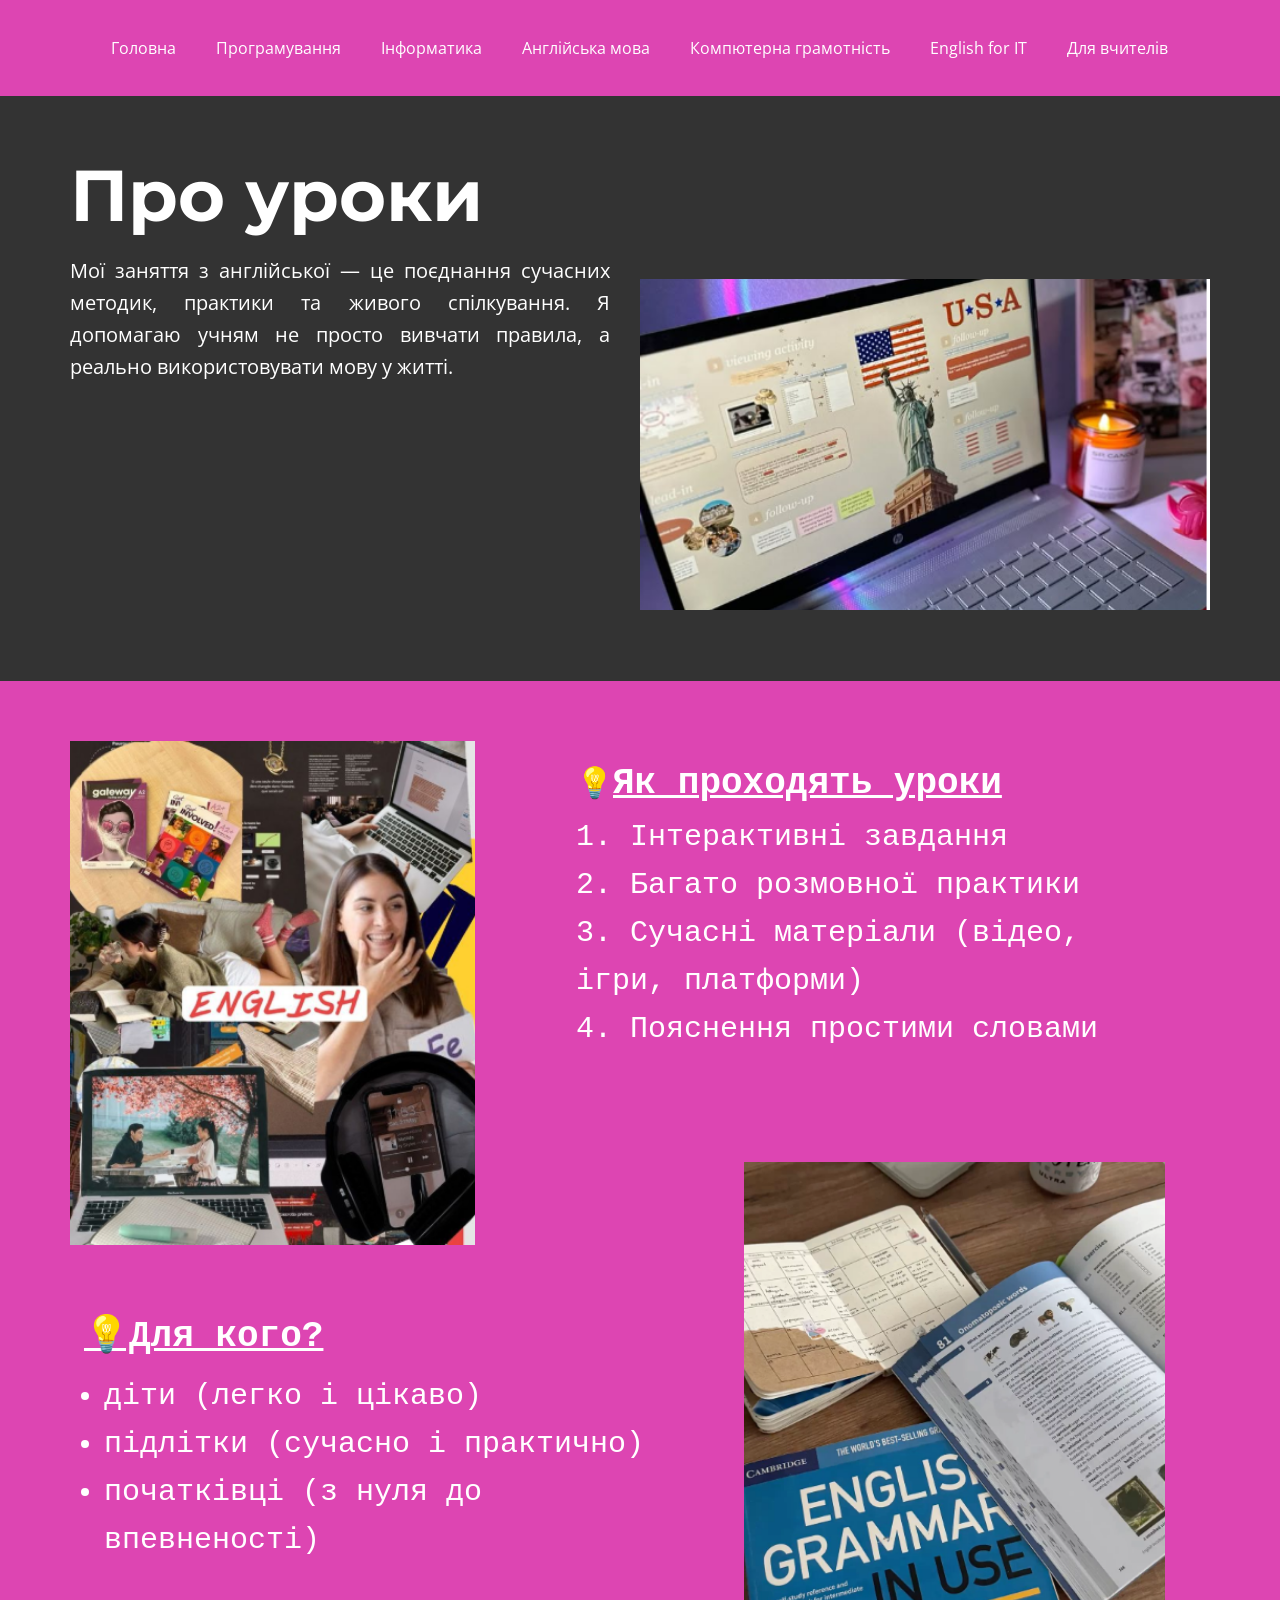
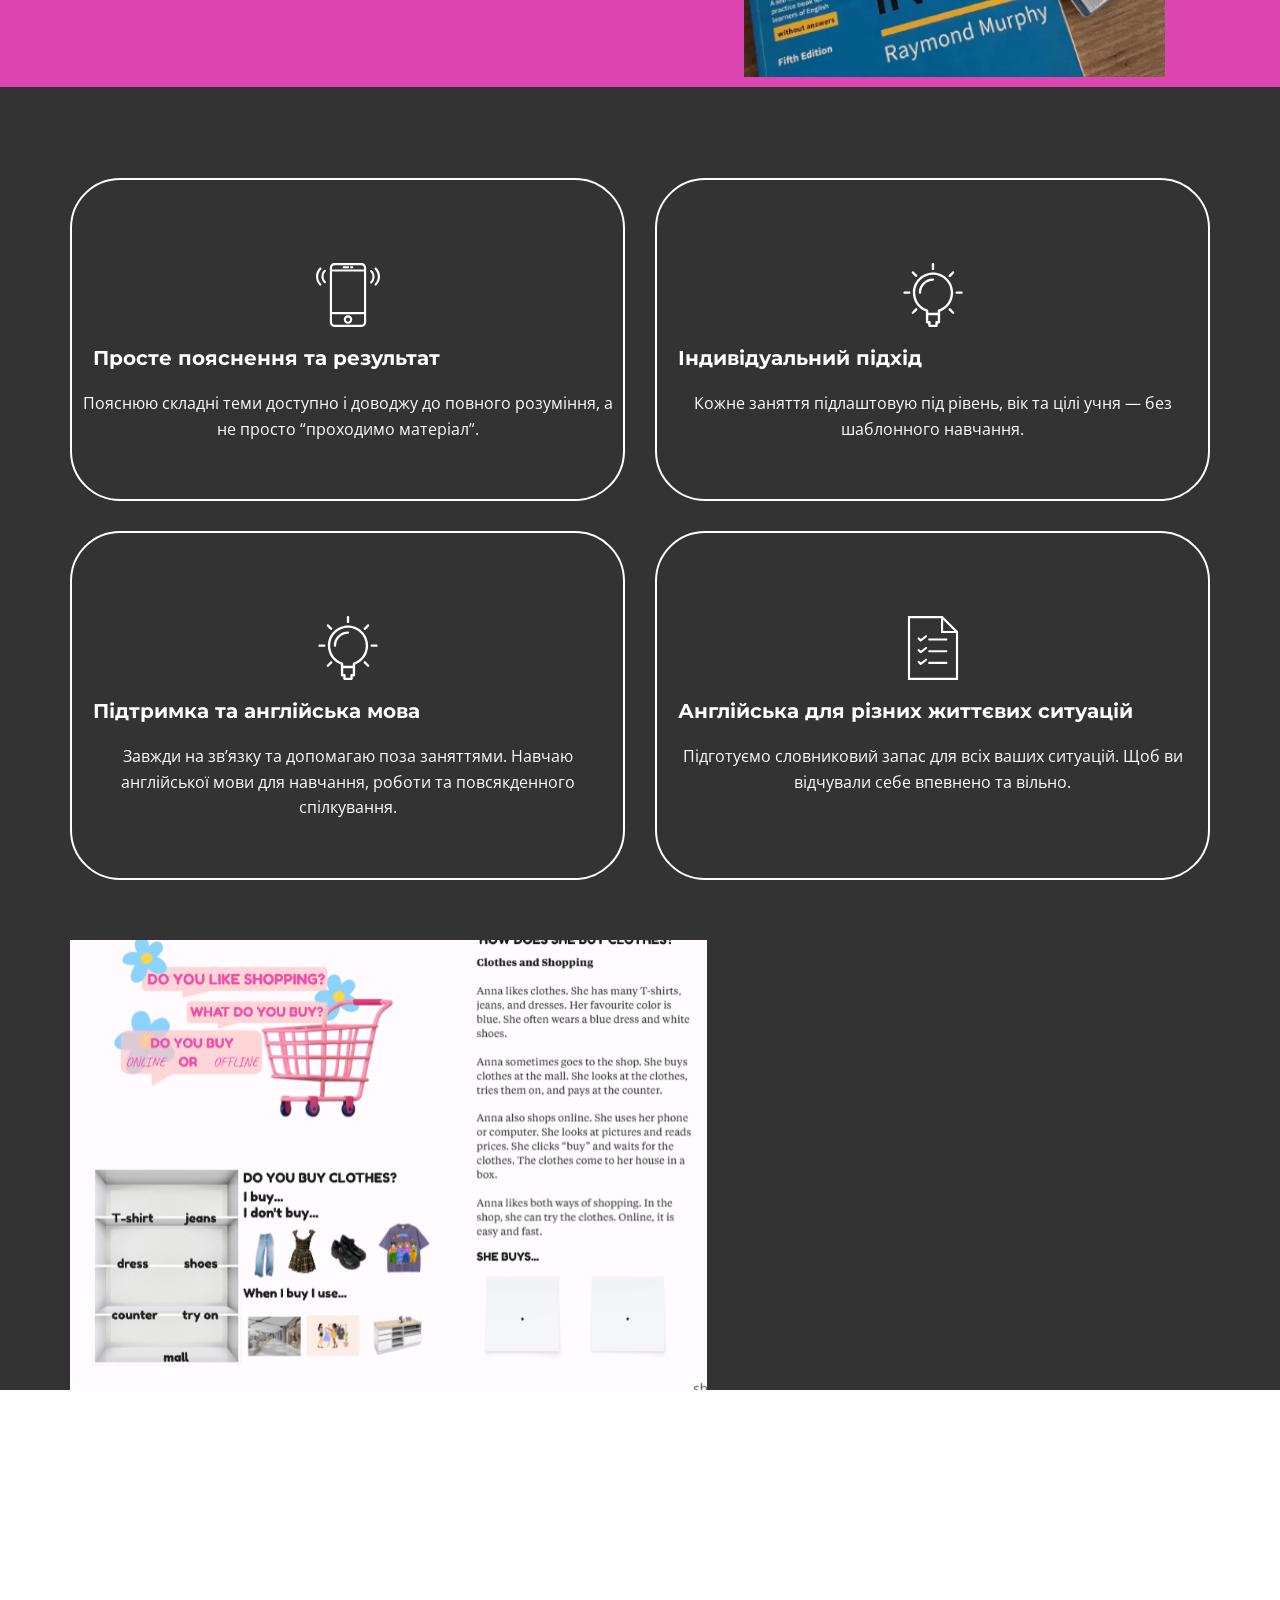
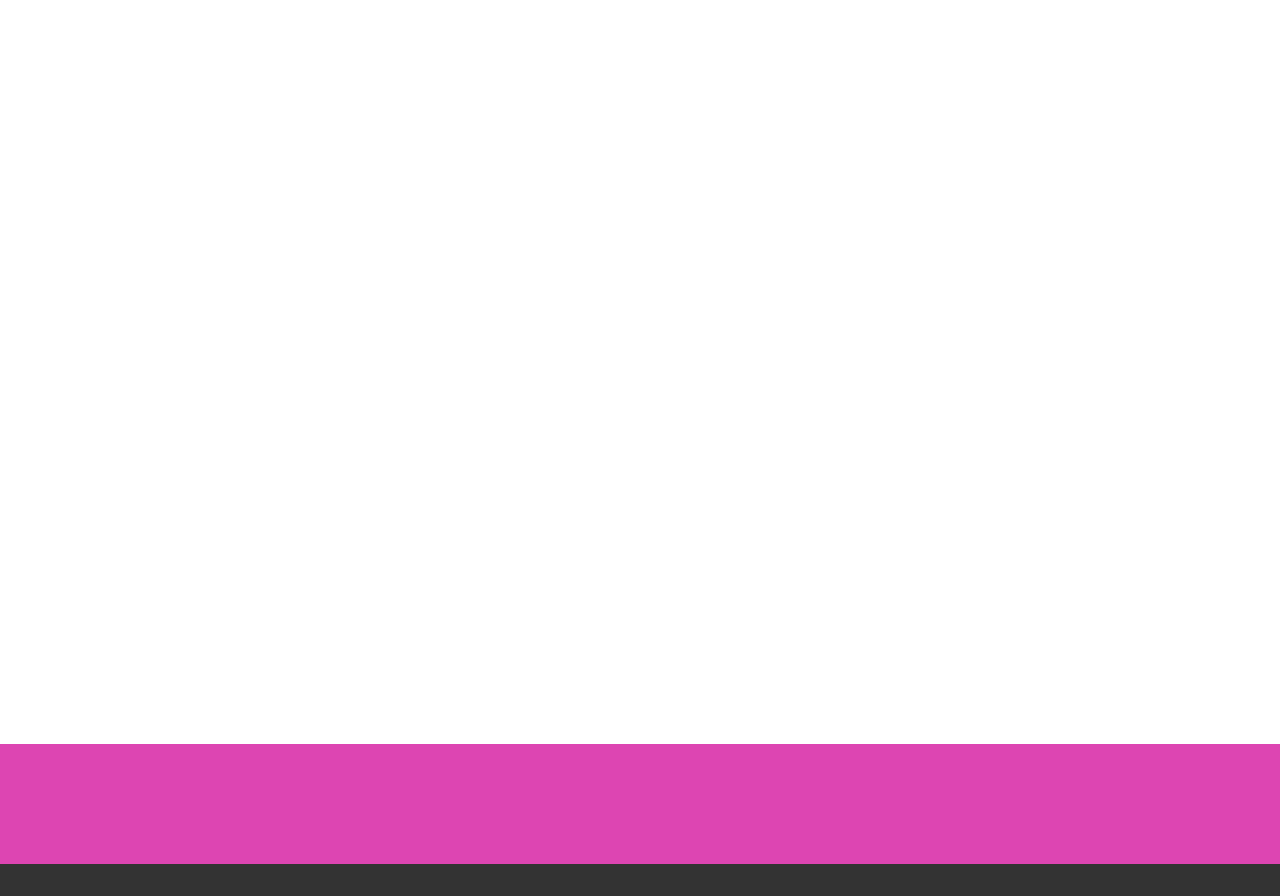
==== Англійська-мова.html @ 0f729d02 "Add files via upload" ====
<!DOCTYPE html>
<html style="font-size: 16px;" lang="ru"><head>
    <meta name="viewport" content="width=device-width, initial-scale=1.0">
    <meta charset="utf-8">
    <meta name="keywords" content="Англійська фраза, get in touch">
    <meta name="description" content="">
    <title>Англійська мова</title>
    <link rel="stylesheet" href="nicepage.css" media="screen">
<link rel="stylesheet" href="Англійська-мова.css" media="screen">
    <script class="u-script" type="text/javascript" src="jquery.js" defer=""></script>
    <script class="u-script" type="text/javascript" src="nicepage.js" defer=""></script>
    <meta name="generator" content="Nicepage 8.4.8, nicepage.com">
    
    
    
    
    
    
    
    <link id="u-page-google-font" rel="stylesheet" href="https://fonts.googleapis.com/css2?display=swap&amp;family=Montserrat:ital,wght@0,100;0,200;0,300;0,400;0,500;0,600;0,700;0,800;0,900;1,100;1,200;1,300;1,400;1,500;1,600;1,700;1,800;1,900&amp;family=Open+Sans:ital,wght@0,300;0,400;0,500;0,600;0,700;0,800;1,300;1,400;1,500;1,600;1,700;1,800">
    <script type="application/ld+json">{
		"@context": "http://schema.org",
		"@type": "Organization",
		"name": ""
}</script>
    <meta name="theme-color" content="#4551dd">
    <meta property="og:title" content="Англійська мова">
    <meta property="og:type" content="website">
  <meta name="referrer" content="origin"><meta data-intl-tel-input-cdn-path="intlTelInput/"></head>
  <body data-path-to-root="./" data-include-products="false" class="u-body u-clearfix u-grey-80 u-xl-mode" data-lang="ru"><header class="u-clearfix u-color-var u-header u-header" id="header"><div class="u-clearfix u-sheet u-valign-middle u-sheet-1">
        <nav class="u-menu u-menu-one-level u-offcanvas u-menu-1" role="navigation">
          <div class="menu-collapse" style="">
            <a class="u-border-2 u-border-grey-90 u-button-style u-hamburger-link u-nav-link" aria-label="Открыть меню" aria-controls="8194" href="#">
              <svg class="u-svg-link" viewBox="0 0 24 24"><use xlink:href="#svg-9daf"></use></svg>
              <svg class="u-svg-content" version="1.1" id="svg-9daf" viewBox="0 0 16 16" x="0px" y="0px" xmlns:xlink="http://www.w3.org/1999/xlink" xmlns="http://www.w3.org/2000/svg"><g><rect y="1" width="16" height="2"></rect><rect y="7" width="16" height="2"></rect><rect y="13" width="16" height="2"></rect>
</g></svg>
            </a>
          </div>
          <div class="u-custom-menu u-nav-container">
            <ul role="menubar" class="u-nav u-unstyled"><li role="none" class="u-nav-item"><a role="menuitem" class="u-button-style u-nav-link" href="./">Головна</a>
</li><li role="none" class="u-nav-item"><a role="menuitem" class="u-button-style u-nav-link" href="Програмування.html">Програмування</a>
</li><li role="none" class="u-nav-item"><a role="menuitem" class="u-button-style u-nav-link" href="Інформатика.html">Інформатика</a>
</li><li role="none" class="u-nav-item"><a role="menuitem" class="u-button-style u-nav-link" href="Англійська-мова.html">Англійська мова</a>
</li><li role="none" class="u-nav-item"><a role="menuitem" class="u-button-style u-nav-link" href="Компютерна-грамотність.html">Компютерна грамотність</a>
</li><li role="none" class="u-nav-item"><a tabindex="-1" role="menuitem" class="u-button-style u-nav-link">English for IT</a>
</li><li role="none" class="u-nav-item"><a tabindex="-1" role="menuitem" class="u-button-style u-nav-link">Для вчителів</a>
</li></ul>
          </div>
          <div id="8194" role="region" aria-label="Панель меню" class="u-custom-menu u-nav-container-collapse">
            <div class="u-black u-container-style u-inner-container-layout u-opacity u-opacity-95 u-sidenav">
              <div class="u-inner-container-layout u-sidenav-overflow">
                <div class="u-menu-close" tabindex="-1" aria-controls="8194" aria-label="Закрыть меню"></div>
                <ul role="menubar" class="u-align-left u-nav u-popupmenu-items u-unstyled u-nav-2"><li role="none" class="u-nav-item"><a role="menuitem" class="u-button-style u-nav-link" href="./">Головна</a>
</li><li role="none" class="u-nav-item"><a role="menuitem" class="u-button-style u-nav-link" href="Програмування.html">Програмування</a>
</li><li role="none" class="u-nav-item"><a role="menuitem" class="u-button-style u-nav-link" href="Інформатика.html">Інформатика</a>
</li><li role="none" class="u-nav-item"><a role="menuitem" class="u-button-style u-nav-link" href="Англійська-мова.html">Англійська мова</a>
</li><li role="none" class="u-nav-item"><a role="menuitem" class="u-button-style u-nav-link" href="Компютерна-грамотність.html">Компютерна грамотність</a>
</li><li role="none" class="u-nav-item"><a tabindex="-1" role="menuitem" class="u-button-style u-nav-link">English for IT</a>
</li><li role="none" class="u-nav-item"><a tabindex="-1" role="menuitem" class="u-button-style u-nav-link">Для вчителів</a>
</li></ul>
              </div>
            </div>
            <div class="u-black u-menu-overlay u-opacity u-opacity-70"></div>
          </div>
        </nav>
      </div></header> 
    <section class="u-clearfix u-color-var u-section-1" id="block-9">
      <div class="u-clearfix u-sheet u-valign-bottom-xs u-sheet-1">
        <div class="data-layout-selected u-clearfix u-expanded-width u-layout-wrap u-layout-wrap-1">
          <div class="u-layout">
            <div class="u-layout-row">
              <div class="u-container-style u-layout-cell u-size-30 u-layout-cell-1">
                <div class="u-container-layout u-valign-top u-container-layout-1">
                  <h1 class="u-align-left u-text u-text-1"> Про уроки</h1>
                  <p class="u-align-justify u-text u-text-2"> Мої заняття з англійської — це поєднання сучасних методик, практики та живого спілкування. Я допомагаю учням не просто вивчати правила, а реально використовувати мову у житті.</p>
                </div>
              </div>
              <div class="u-container-style u-layout-cell u-size-30 u-layout-cell-2">
                <div class="u-container-layout u-valign-bottom-lg u-valign-bottom-md u-valign-bottom-xs u-valign-middle-sm u-valign-middle-xl u-container-layout-2">
                  <img class="u-expanded-width u-image u-image-default u-image-1" src="images/image-11.png" alt="" data-image-width="490" data-image-height="303">
                </div>
              </div>
            </div>
          </div>
        </div>
      </div>
    </section>
    <section class="u-clearfix u-color-var u-section-2" id="block-10">
      <div class="u-clearfix u-sheet u-valign-middle-lg u-valign-middle-md u-valign-middle-sm u-valign-middle-xs u-sheet-1">
        <div class="data-layout-selected u-clearfix u-expanded-width u-layout-wrap u-layout-wrap-1">
          <div class="u-layout">
            <div class="u-layout-row">
              <div class="u-container-style u-layout-cell u-size-24 u-layout-cell-1">
                <div class="u-container-layout u-valign-top-lg u-valign-top-md u-valign-top-sm u-valign-top-xs u-container-layout-1">
                  <img class="u-image u-image-default u-image-1" src="images/image-4.png" alt="" data-image-width="379" data-image-height="454">
                  <h5 class="u-custom-font u-font-courier-new u-text u-text-1">💡​Для кого?</h5>
                  <ul class="u-custom-font u-font-courier-new u-text u-text-2">
                    <li> діти (легко і цікаво) </li>
                    <li> підлітки (сучасно і практично) </li>
                    <li> початківці (з нуля до впевненості)</li>
                  </ul>
                </div>
              </div>
              <div class="u-align-left u-container-align-left u-container-style u-layout-cell u-size-36 u-layout-cell-2">
                <div class="u-container-layout u-valign-top-sm u-valign-top-xs u-container-layout-2">
                  <p class="u-custom-font u-font-courier-new u-text u-text-3"><span style="font-weight: 700;">💡<span style="text-decoration: underline !important;"><span style="font-size: 2.25rem;">Як проходять уроки </span></span></span>
                    <br>1. Інтерактивні завдання <br>2. Багато розмовної практики <br>3. Сучасні матеріали (відео, ігри, платформи) <br>4. Пояснення простими словами 
                  </p>
                  <img class="u-image u-image-default u-image-2" src="images/image-5.png" alt="" data-image-width="402" data-image-height="491">
                </div>
              </div>
            </div>
          </div>
        </div>
      </div>
    </section>
    <section class="u-clearfix u-section-3" id="block-11">
      <div class="u-clearfix u-sheet u-valign-middle-lg u-valign-middle-md u-valign-middle-sm u-valign-middle-xs u-sheet-1">
        <div class="u-expanded-width u-list u-list-1">
          <div class="u-repeater u-repeater-1">
            <div class="u-border-2 u-border-white u-container-style u-list-item u-radius u-repeater-item u-shape-round u-list-item-1" data-animation-name="flipIn" data-animation-duration="3000" data-animation-delay="0" data-animation-direction="X">
              <div class="u-container-layout u-similar-container u-valign-middle-lg u-valign-middle-md u-valign-middle-sm u-valign-middle-xs u-container-layout-1"><span class="u-icon u-icon-1"><svg class="u-svg-link" preserveAspectRatio="xMidYMin slice" viewBox="0 0 60 60" style=""><use xlink:href="#svg-d88a"></use></svg><svg class="u-svg-content" viewBox="0 0 60 60" x="0px" y="0px" id="svg-d88a" style="enable-background:new 0 0 60 60;"><g><path d="M42.595,0H17.405C14.977,0,13,1.977,13,4.405v51.189C13,58.023,14.977,60,17.405,60h25.189C45.023,60,47,58.023,47,55.595
		V4.405C47,1.977,45.023,0,42.595,0z M15,8h30v38H15V8z M17.405,2h25.189C43.921,2,45,3.079,45,4.405V6H15V4.405
		C15,3.079,16.079,2,17.405,2z M42.595,58H17.405C16.079,58,15,56.921,15,55.595V48h30v7.595C45,56.921,43.921,58,42.595,58z"></path><path d="M30,49c-2.206,0-4,1.794-4,4s1.794,4,4,4s4-1.794,4-4S32.206,49,30,49z M30,55c-1.103,0-2-0.897-2-2s0.897-2,2-2
		s2,0.897,2,2S31.103,55,30,55z"></path><path d="M26,5h4c0.553,0,1-0.447,1-1s-0.447-1-1-1h-4c-0.553,0-1,0.447-1,1S25.447,5,26,5z"></path><path d="M33,5h1c0.553,0,1-0.447,1-1s-0.447-1-1-1h-1c-0.553,0-1,0.447-1,1S32.447,5,33,5z"></path><path d="M56.612,4.569c-0.391-0.391-1.023-0.391-1.414,0s-0.391,1.023,0,1.414c3.736,3.736,3.736,9.815,0,13.552
		c-0.391,0.391-0.391,1.023,0,1.414c0.195,0.195,0.451,0.293,0.707,0.293s0.512-0.098,0.707-0.293
		C61.128,16.434,61.128,9.085,56.612,4.569z"></path><path d="M52.401,6.845c-0.391-0.391-1.023-0.391-1.414,0s-0.391,1.023,0,1.414c1.237,1.237,1.918,2.885,1.918,4.639
		s-0.681,3.401-1.918,4.638c-0.391,0.391-0.391,1.023,0,1.414c0.195,0.195,0.451,0.293,0.707,0.293s0.512-0.098,0.707-0.293
		c1.615-1.614,2.504-3.764,2.504-6.052S54.017,8.459,52.401,6.845z"></path><path d="M4.802,5.983c0.391-0.391,0.391-1.023,0-1.414s-1.023-0.391-1.414,0c-4.516,4.516-4.516,11.864,0,16.38
		c0.195,0.195,0.451,0.293,0.707,0.293s0.512-0.098,0.707-0.293c0.391-0.391,0.391-1.023,0-1.414
		C1.065,15.799,1.065,9.72,4.802,5.983z"></path><path d="M9.013,6.569c-0.391-0.391-1.023-0.391-1.414,0c-1.615,1.614-2.504,3.764-2.504,6.052s0.889,4.438,2.504,6.053
		c0.195,0.195,0.451,0.293,0.707,0.293s0.512-0.098,0.707-0.293c0.391-0.391,0.391-1.023,0-1.414
		c-1.237-1.237-1.918-2.885-1.918-4.639S7.775,9.22,9.013,7.983C9.403,7.593,9.403,6.96,9.013,6.569z"></path>
</g></svg></span>
                <h5 class="u-align-center u-text u-text-default u-text-1"> Просте пояснення та результат</h5>
                <p class="u-align-center u-text u-text-default u-text-2"> Пояснюю складні теми доступно і доводжу до повного розуміння, а не просто “проходимо матеріал”.</p>
              </div>
            </div>
            <div class="u-border-2 u-border-white u-container-style u-list-item u-radius u-repeater-item u-shape-round u-list-item-2" data-animation-name="flipIn" data-animation-duration="3000" data-animation-delay="0" data-animation-direction="X">
              <div class="u-container-layout u-similar-container u-valign-middle-lg u-valign-middle-md u-valign-middle-sm u-valign-middle-xs u-container-layout-2"><span class="u-icon u-icon-2"><svg class="u-svg-link" preserveAspectRatio="xMidYMin slice" viewBox="0 0 54 54" style=""><use xlink:href="#svg-b719"></use></svg><svg class="u-svg-content" viewBox="0 0 54 54" x="0px" y="0px" id="svg-b719" style="enable-background:new 0 0 54 54;"><g><path d="M27,8c-9.374,0-17,7.626-17,17c0,7.112,4.391,13.412,11,15.9V50c0,0.553,0.447,1,1,1h1v2c0,0.553,0.447,1,1,1h6
		c0.553,0,1-0.447,1-1v-2h1c0.553,0,1-0.447,1-1v-9.1c6.609-2.488,11-8.788,11-15.9C44,15.626,36.374,8,27,8z M30,49
		c-0.553,0-1,0.447-1,1v2h-4v-2c0-0.553-0.447-1-1-1h-1v-5h8v5H30z M31.688,39.242C31.277,39.377,31,39.761,31,40.192V42h-8v-1.808
		c0-0.432-0.277-0.815-0.688-0.95C16.145,37.214,12,31.49,12,25c0-8.271,6.729-15,15-15s15,6.729,15,15
		C42,31.49,37.855,37.214,31.688,39.242z"></path><path d="M27,6c0.553,0,1-0.447,1-1V1c0-0.553-0.447-1-1-1s-1,0.447-1,1v4C26,5.553,26.447,6,27,6z"></path><path d="M51,24h-4c-0.553,0-1,0.447-1,1s0.447,1,1,1h4c0.553,0,1-0.447,1-1S51.553,24,51,24z"></path><path d="M7,24H3c-0.553,0-1,0.447-1,1s0.447,1,1,1h4c0.553,0,1-0.447,1-1S7.553,24,7,24z"></path><path d="M43.264,7.322l-2.828,2.828c-0.391,0.391-0.391,1.023,0,1.414c0.195,0.195,0.451,0.293,0.707,0.293
		s0.512-0.098,0.707-0.293l2.828-2.828c0.391-0.391,0.391-1.023,0-1.414S43.654,6.932,43.264,7.322z"></path><path d="M12.15,38.436l-2.828,2.828c-0.391,0.391-0.391,1.023,0,1.414c0.195,0.195,0.451,0.293,0.707,0.293
		s0.512-0.098,0.707-0.293l2.828-2.828c0.391-0.391,0.391-1.023,0-1.414S12.541,38.045,12.15,38.436z"></path><path d="M41.85,38.436c-0.391-0.391-1.023-0.391-1.414,0s-0.391,1.023,0,1.414l2.828,2.828c0.195,0.195,0.451,0.293,0.707,0.293
		s0.512-0.098,0.707-0.293c0.391-0.391,0.391-1.023,0-1.414L41.85,38.436z"></path><path d="M12.15,11.564c0.195,0.195,0.451,0.293,0.707,0.293s0.512-0.098,0.707-0.293c0.391-0.391,0.391-1.023,0-1.414l-2.828-2.828
		c-0.391-0.391-1.023-0.391-1.414,0s-0.391,1.023,0,1.414L12.15,11.564z"></path><path d="M27,13c-6.617,0-12,5.383-12,12c0,0.553,0.447,1,1,1s1-0.447,1-1c0-5.514,4.486-10,10-10c0.553,0,1-0.447,1-1
		S27.553,13,27,13z"></path>
</g></svg></span>
                <h5 class="u-align-center u-text u-text-default u-text-3"> Індивідуальний підхід</h5>
                <p class="u-align-center u-text u-text-default u-text-4"> Кожне заняття підлаштовую під рівень, вік та цілі учня — без шаблонного навчання.</p>
              </div>
            </div>
            <div class="u-border-2 u-border-white u-container-style u-list-item u-radius u-repeater-item u-shape-round u-list-item-3" data-animation-name="flipIn" data-animation-duration="3000" data-animation-delay="0" data-animation-direction="X">
              <div class="u-container-layout u-similar-container u-valign-middle-lg u-valign-middle-md u-valign-middle-sm u-valign-middle-xs u-container-layout-3"><span class="u-icon u-icon-3"><svg class="u-svg-link" preserveAspectRatio="xMidYMin slice" viewBox="0 0 54 54" style=""><use xlink:href="#svg-a3e4"></use></svg><svg class="u-svg-content" viewBox="0 0 54 54" x="0px" y="0px" id="svg-a3e4" style="enable-background:new 0 0 54 54;"><g><path d="M27,8c-9.374,0-17,7.626-17,17c0,7.112,4.391,13.412,11,15.9V50c0,0.553,0.447,1,1,1h1v2c0,0.553,0.447,1,1,1h6
		c0.553,0,1-0.447,1-1v-2h1c0.553,0,1-0.447,1-1v-9.1c6.609-2.488,11-8.788,11-15.9C44,15.626,36.374,8,27,8z M30,49
		c-0.553,0-1,0.447-1,1v2h-4v-2c0-0.553-0.447-1-1-1h-1v-5h8v5H30z M31.688,39.242C31.277,39.377,31,39.761,31,40.192V42h-8v-1.808
		c0-0.432-0.277-0.815-0.688-0.95C16.145,37.214,12,31.49,12,25c0-8.271,6.729-15,15-15s15,6.729,15,15
		C42,31.49,37.855,37.214,31.688,39.242z"></path><path d="M27,6c0.553,0,1-0.447,1-1V1c0-0.553-0.447-1-1-1s-1,0.447-1,1v4C26,5.553,26.447,6,27,6z"></path><path d="M51,24h-4c-0.553,0-1,0.447-1,1s0.447,1,1,1h4c0.553,0,1-0.447,1-1S51.553,24,51,24z"></path><path d="M7,24H3c-0.553,0-1,0.447-1,1s0.447,1,1,1h4c0.553,0,1-0.447,1-1S7.553,24,7,24z"></path><path d="M43.264,7.322l-2.828,2.828c-0.391,0.391-0.391,1.023,0,1.414c0.195,0.195,0.451,0.293,0.707,0.293
		s0.512-0.098,0.707-0.293l2.828-2.828c0.391-0.391,0.391-1.023,0-1.414S43.654,6.932,43.264,7.322z"></path><path d="M12.15,38.436l-2.828,2.828c-0.391,0.391-0.391,1.023,0,1.414c0.195,0.195,0.451,0.293,0.707,0.293
		s0.512-0.098,0.707-0.293l2.828-2.828c0.391-0.391,0.391-1.023,0-1.414S12.541,38.045,12.15,38.436z"></path><path d="M41.85,38.436c-0.391-0.391-1.023-0.391-1.414,0s-0.391,1.023,0,1.414l2.828,2.828c0.195,0.195,0.451,0.293,0.707,0.293
		s0.512-0.098,0.707-0.293c0.391-0.391,0.391-1.023,0-1.414L41.85,38.436z"></path><path d="M12.15,11.564c0.195,0.195,0.451,0.293,0.707,0.293s0.512-0.098,0.707-0.293c0.391-0.391,0.391-1.023,0-1.414l-2.828-2.828
		c-0.391-0.391-1.023-0.391-1.414,0s-0.391,1.023,0,1.414L12.15,11.564z"></path><path d="M27,13c-6.617,0-12,5.383-12,12c0,0.553,0.447,1,1,1s1-0.447,1-1c0-5.514,4.486-10,10-10c0.553,0,1-0.447,1-1
		S27.553,13,27,13z"></path>
</g></svg></span>
                <h5 class="u-align-center u-text u-text-default u-text-5"> Підтримка та англійська мова</h5>
                <p class="u-align-center u-text u-text-default u-text-6"> Завжди на зв’язку та допомагаю поза заняттями. Навчаю англійської мови для навчання, роботи та повсякденного спілкування.</p>
              </div>
            </div>
            <div class="u-border-2 u-border-white u-container-style u-list-item u-radius u-repeater-item u-shape-round u-list-item-4" data-animation-name="flipIn" data-animation-duration="3000" data-animation-delay="0" data-animation-direction="X">
              <div class="u-container-layout u-similar-container u-valign-middle-lg u-valign-middle-md u-valign-middle-sm u-valign-middle-xs u-container-layout-4"><span class="u-icon u-icon-4"><svg class="u-svg-link" preserveAspectRatio="xMidYMin slice" viewBox="0 0 60 60" style=""><use xlink:href="#svg-56fb"></use></svg><svg class="u-svg-content" viewBox="0 0 60 60" x="0px" y="0px" id="svg-56fb" style="enable-background:new 0 0 60 60;"><g><path d="M38.914,0H6.5v60h47V14.586L38.914,0z M39.5,3.414L50.086,14H39.5V3.414z M8.5,58V2h29v14h14v42H8.5z"></path><path d="M42.5,21h-16c-0.552,0-1,0.447-1,1s0.448,1,1,1h16c0.552,0,1-0.447,1-1S43.052,21,42.5,21z"></path><path d="M22.875,18.219l-4.301,3.441l-1.367-1.367c-0.391-0.391-1.023-0.391-1.414,0s-0.391,1.023,0,1.414l2,2
		C17.987,23.901,18.243,24,18.5,24c0.22,0,0.441-0.072,0.624-0.219l5-4c0.432-0.346,0.501-0.975,0.156-1.406
		C23.936,17.943,23.306,17.874,22.875,18.219z"></path><path d="M42.5,32h-16c-0.552,0-1,0.447-1,1s0.448,1,1,1h16c0.552,0,1-0.447,1-1S43.052,32,42.5,32z"></path><path d="M22.875,29.219l-4.301,3.441l-1.367-1.367c-0.391-0.391-1.023-0.391-1.414,0s-0.391,1.023,0,1.414l2,2
		C17.987,34.901,18.243,35,18.5,35c0.22,0,0.441-0.072,0.624-0.219l5-4c0.432-0.346,0.501-0.975,0.156-1.406
		C23.936,28.943,23.306,28.874,22.875,29.219z"></path><path d="M42.5,43h-16c-0.552,0-1,0.447-1,1s0.448,1,1,1h16c0.552,0,1-0.447,1-1S43.052,43,42.5,43z"></path><path d="M22.875,40.219l-4.301,3.441l-1.367-1.367c-0.391-0.391-1.023-0.391-1.414,0s-0.391,1.023,0,1.414l2,2
		C17.987,45.901,18.243,46,18.5,46c0.22,0,0.441-0.072,0.624-0.219l5-4c0.432-0.346,0.501-0.975,0.156-1.406
		C23.936,39.943,23.306,39.874,22.875,40.219z"></path>
</g></svg></span>
                <h5 class="u-align-center u-text u-text-default u-text-7">Англійська для різних життєвих ситуацій</h5>
                <p class="u-align-center u-text u-text-default u-text-8">Підготуємо словниковий запас для всіх ваших ситуацій. Щоб ви відчували себе впевнено та вільно.</p>
              </div>
            </div>
          </div>
        </div>
      </div>
    </section>
    <section class="skrollable u-clearfix u-image u-parallax u-section-4" data-image-width="1097" data-image-height="704" id="block-12">
      <div class="u-clearfix u-sheet u-sheet-1">
        <img class="u-expanded-height u-image u-image-default u-image-1" src="images/image-12.png" alt="" data-image-width="822" data-image-height="571">
      </div>
    </section>
    <section class="u-clearfix u-white u-section-5" id="block-21">
      <div class="u-clearfix u-sheet u-valign-middle-lg u-valign-middle-md u-valign-middle-sm u-valign-middle-xs u-sheet-1">
        <div class="data-layout-selected u-clearfix u-expanded-width u-layout-wrap u-layout-wrap-1">
          <div class="u-layout">
            <div class="u-layout-row">
              <div class="u-container-style u-image u-layout-cell u-size-33-lg u-size-33-xl u-size-60-md u-size-60-sm u-size-60-xs u-image-1" data-image-width="1024" data-image-height="1536" data-animation-name="customAnimationIn" data-animation-duration="1500" data-animation-delay="500">
                <div class="u-container-layout u-container-layout-1"></div>
              </div>
              <div class="u-align-left u-container-align-left u-container-style u-layout-cell u-size-27-lg u-size-27-xl u-size-60-md u-size-60-sm u-size-60-xs u-layout-cell-2" data-animation-name="fadeIn" data-animation-duration="1500" data-animation-direction="Right" data-animation-delay="750">
                <div class="u-container-layout u-container-layout-2">
                 <h3>Напишіть мені зручним способом 👇</h3>

                  <div id="forma" style="text-align:center; padding:20px;">


  <a href="https://t.me/Anastasia_2901" target="_blank" class="u-btn u-btn-round u-button-style u-palette-1-base u-radius-20" style="margin:10px;">
    Telegram
  </a>

  <a href="viber://chat?number=%2B380957051891" class="u-btn u-btn-round u-button-style u-palette-1-base u-radius-20" style="margin:10px;">
    Viber
  </a>

  <a href="https://wa.me/380957051891" target="_blank" class="u-btn u-btn-round u-button-style u-palette-1-base u-radius-20" style="margin:10px;">
    WhatsApp
  </a>

  <a href="https://instagram.com/_anastasiia_zhurenko" target="_blank" class="u-btn u-btn-round u-button-style u-palette-1-base u-radius-20" style="margin:10px;">
    Instagram
  </a>

</div>
                </div>
              </div>
            </div>
          </div>
        </div>
      </div>
    </section>
    
    
    
    <footer class="u-align-center u-clearfix u-color-var u-container-align-center u-footer u-footer" id="footer"><div class="u-clearfix u-sheet u-sheet-1"></div></footer>
    <section class="u-backlink u-clearfix u-grey-80"></section>
  
</body></html>
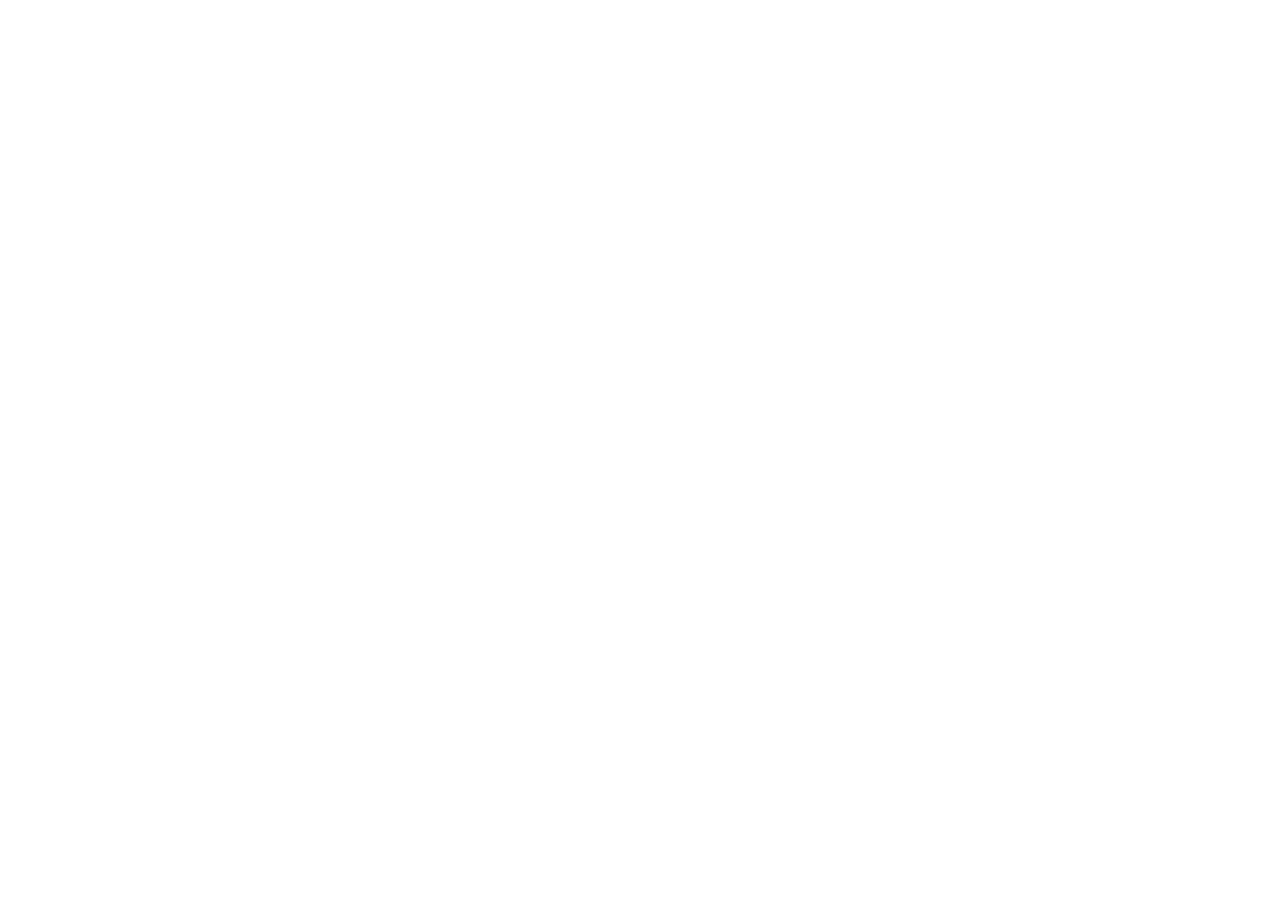
==== commit 3a7cb034: "Update Англійська-мова.html" ====
--- a/Англійська-мова.html
+++ b/Англійська-мова.html
@@ -3,7 +3,7 @@
     <meta name="viewport" content="width=device-width, initial-scale=1.0">
     <meta charset="utf-8">
     <meta name="keywords" content="Англійська фраза, get in touch">
-    <meta name="description" content="">
+    <meta name="description" content=""><style>
     <title>Англійська мова</title>
     <link rel="stylesheet" href="nicepage.css" media="screen">
 <link rel="stylesheet" href="Англійська-мова.css" media="screen">
@@ -235,4 +235,4 @@
     <footer class="u-align-center u-clearfix u-color-var u-container-align-center u-footer u-footer" id="footer"><div class="u-clearfix u-sheet u-sheet-1"></div></footer>
     <section class="u-backlink u-clearfix u-grey-80"></section>
   
-</body></html>+</body></html>
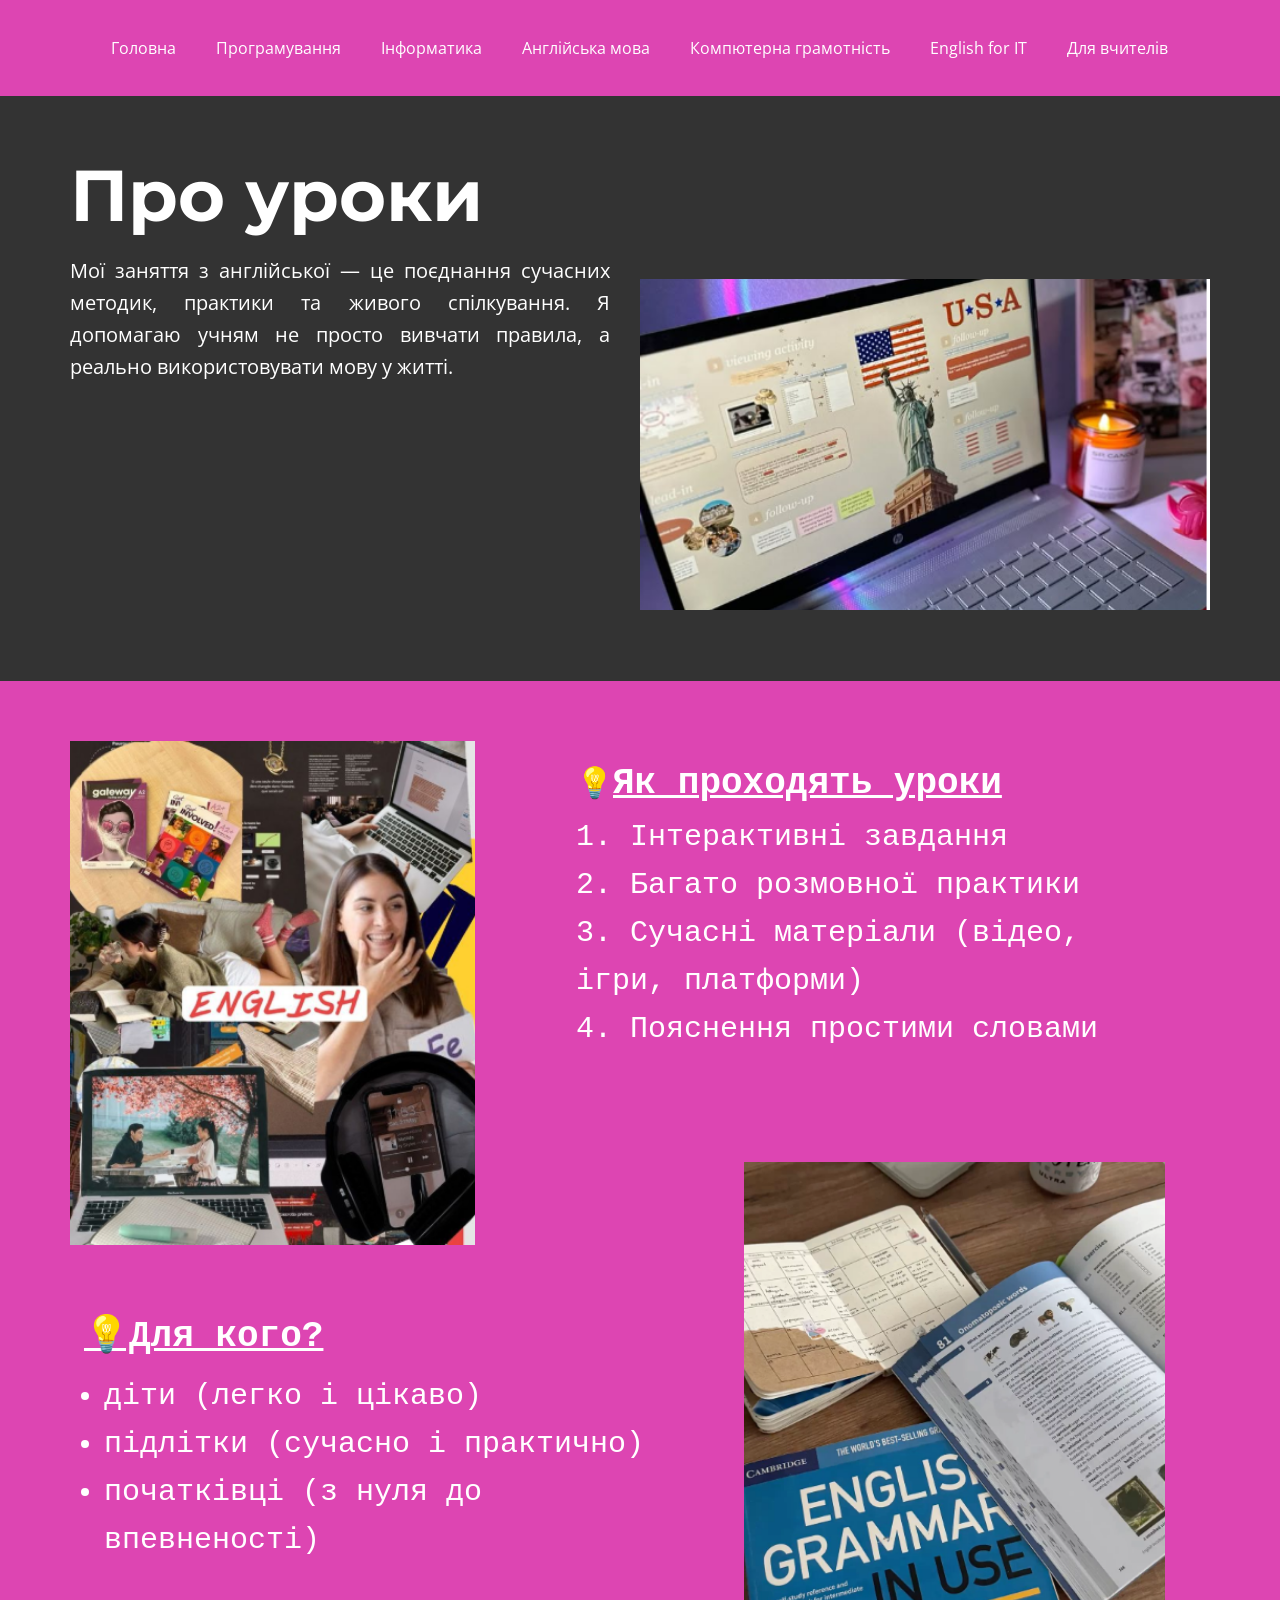
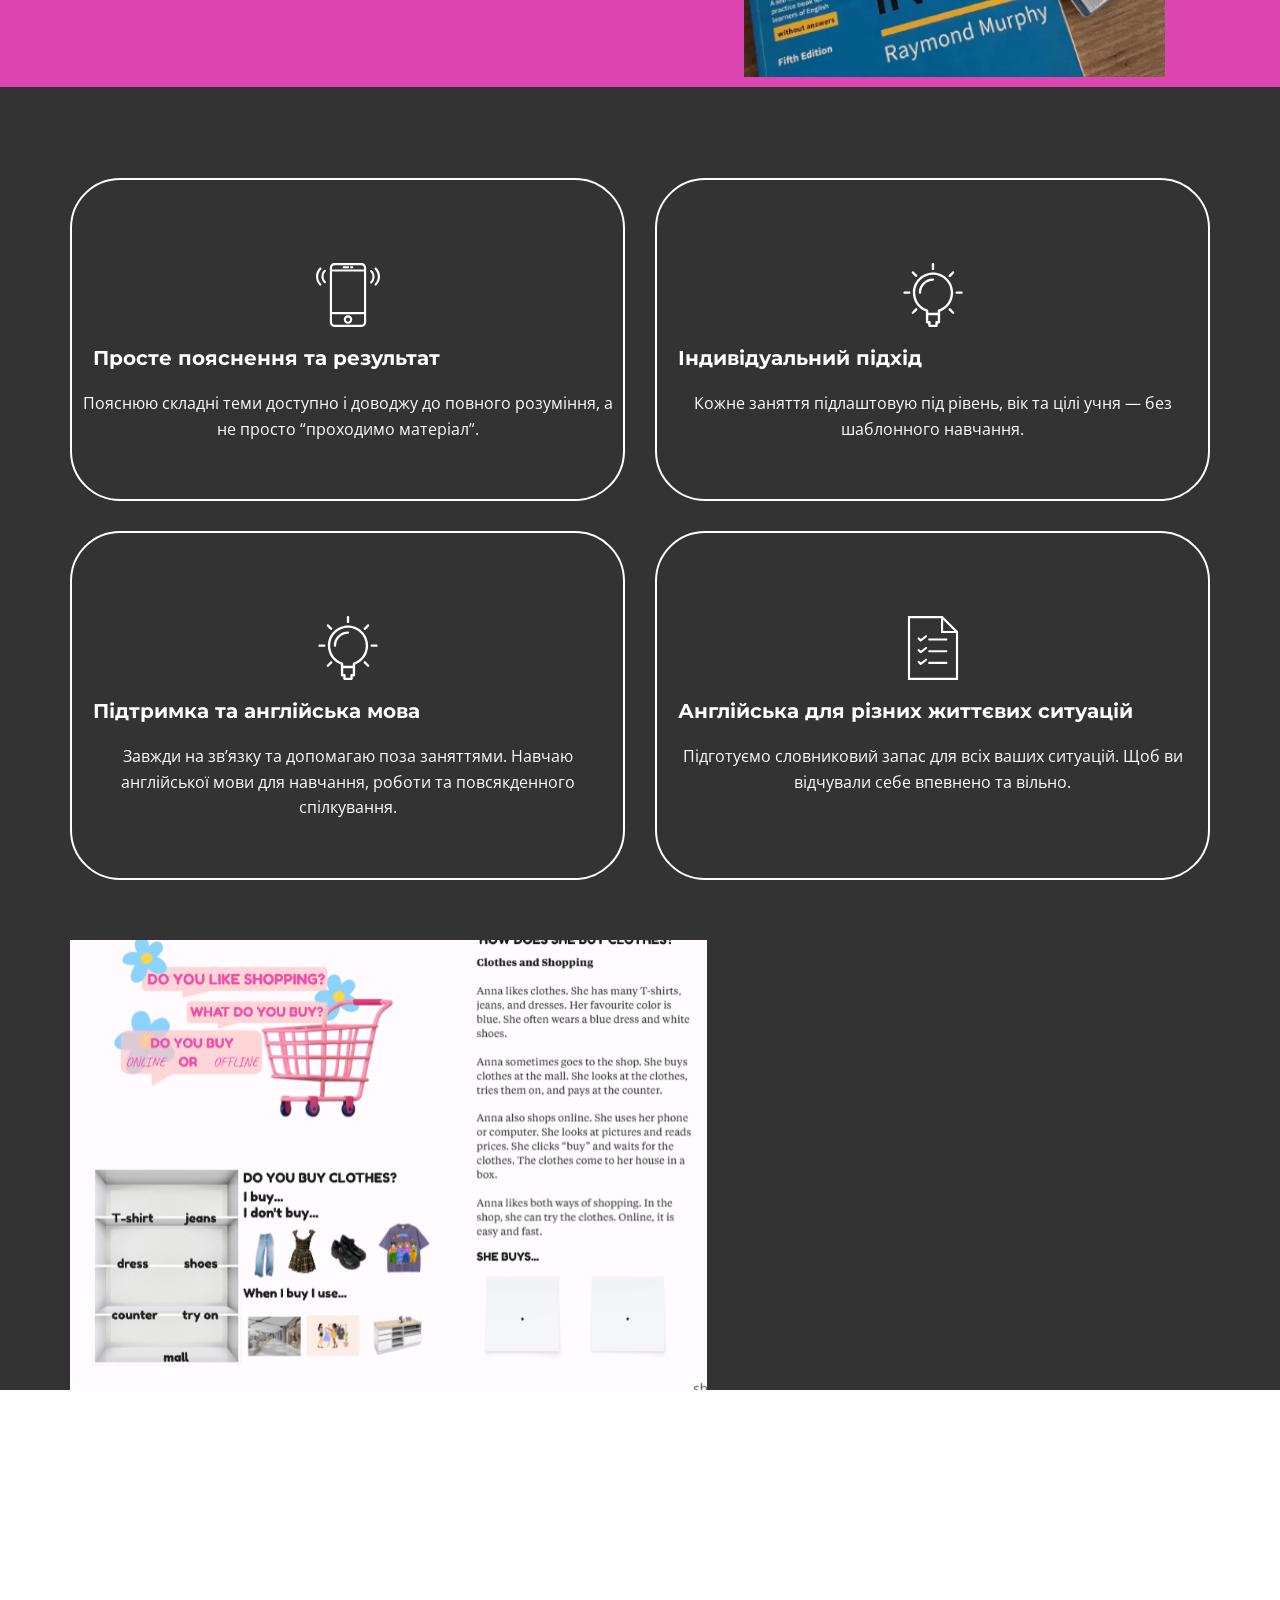
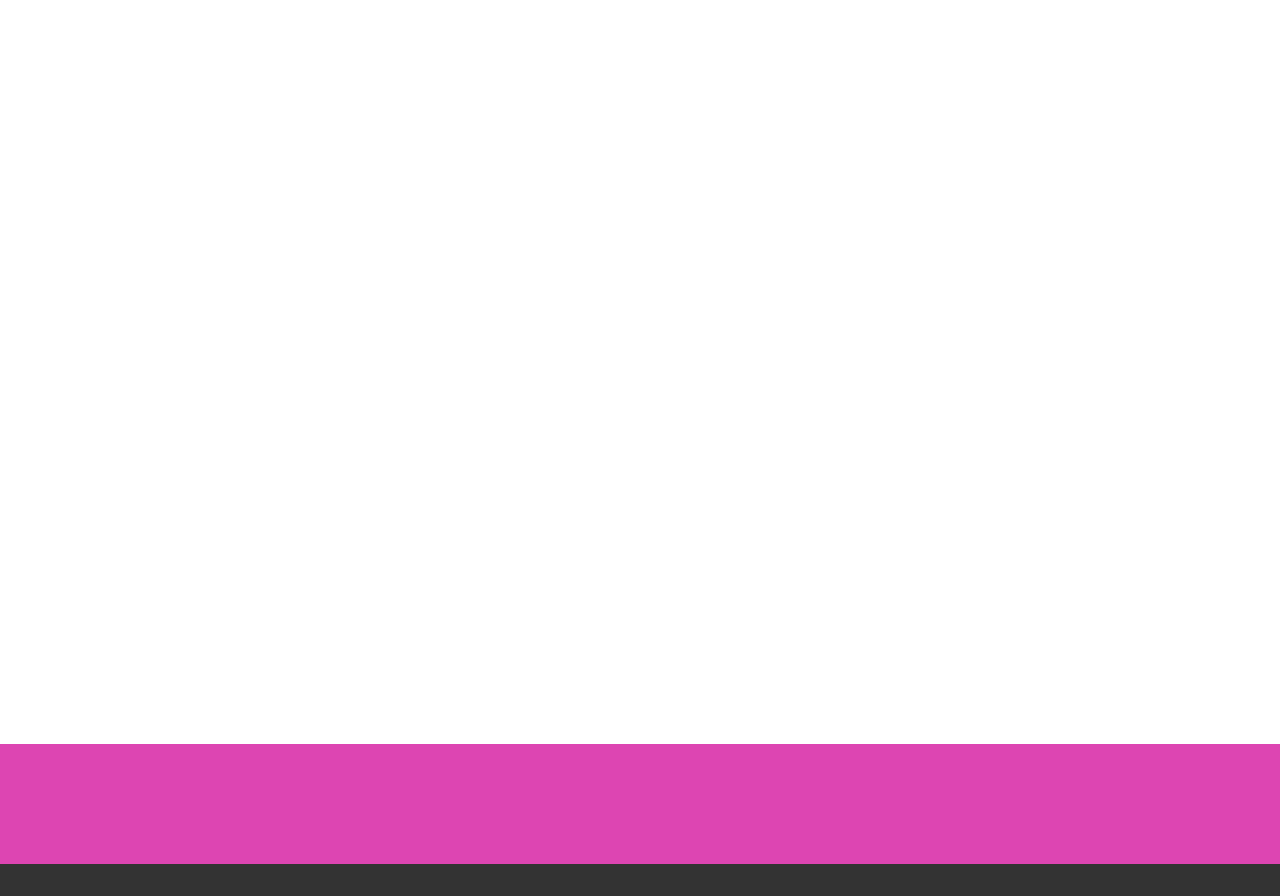
==== commit 51fe9c9e: "Add files via upload" ====
--- a/Англійська-мова.html
+++ b/Англійська-мова.html
@@ -3,7 +3,7 @@
     <meta name="viewport" content="width=device-width, initial-scale=1.0">
     <meta charset="utf-8">
     <meta name="keywords" content="Англійська фраза, get in touch">
-    <meta name="description" content=""><style>
+    <meta name="description" content="">
     <title>Англійська мова</title>
     <link rel="stylesheet" href="nicepage.css" media="screen">
 <link rel="stylesheet" href="Англійська-мова.css" media="screen">
@@ -86,13 +86,13 @@
       </div>
     </section>
     <section class="u-clearfix u-color-var u-section-2" id="block-10">
-      <div class="u-clearfix u-sheet u-valign-middle-lg u-valign-middle-md u-valign-middle-sm u-valign-middle-xs u-sheet-1">
+      <div class="u-clearfix u-sheet u-valign-middle-lg u-valign-middle-md u-valign-middle-sm u-sheet-1">
         <div class="data-layout-selected u-clearfix u-expanded-width u-layout-wrap u-layout-wrap-1">
           <div class="u-layout">
             <div class="u-layout-row">
               <div class="u-container-style u-layout-cell u-size-24 u-layout-cell-1">
-                <div class="u-container-layout u-valign-top-lg u-valign-top-md u-valign-top-sm u-valign-top-xs u-container-layout-1">
-                  <img class="u-image u-image-default u-image-1" src="images/image-4.png" alt="" data-image-width="379" data-image-height="454">
+                <div class="u-container-layout u-valign-top-lg u-valign-top-md u-valign-top-sm u-container-layout-1">
+                  <img class="u-expanded-width-xs u-image u-image-default u-image-1" src="images/image-4.png" alt="" data-image-width="379" data-image-height="454">
                   <h5 class="u-custom-font u-font-courier-new u-text u-text-1">💡​Для кого?</h5>
                   <ul class="u-custom-font u-font-courier-new u-text u-text-2">
                     <li> діти (легко і цікаво) </li>
@@ -102,7 +102,7 @@
                 </div>
               </div>
               <div class="u-align-left u-container-align-left u-container-style u-layout-cell u-size-36 u-layout-cell-2">
-                <div class="u-container-layout u-valign-top-sm u-valign-top-xs u-container-layout-2">
+                <div class="u-container-layout u-valign-top-sm u-container-layout-2">
                   <p class="u-custom-font u-font-courier-new u-text u-text-3"><span style="font-weight: 700;">💡<span style="text-decoration: underline !important;"><span style="font-size: 2.25rem;">Як проходять уроки </span></span></span>
                     <br>1. Інтерактивні завдання <br>2. Багато розмовної практики <br>3. Сучасні матеріали (відео, ігри, платформи) <br>4. Пояснення простими словами 
                   </p>
@@ -200,7 +200,7 @@
               </div>
               <div class="u-align-left u-container-align-left u-container-style u-layout-cell u-size-27-lg u-size-27-xl u-size-60-md u-size-60-sm u-size-60-xs u-layout-cell-2" data-animation-name="fadeIn" data-animation-duration="1500" data-animation-direction="Right" data-animation-delay="750">
                 <div class="u-container-layout u-container-layout-2">
-                 <h3>Напишіть мені зручним способом 👇</h3>
+                  <h3>Напишіть мені зручним способом 👇</h3>
 
                   <div id="forma" style="text-align:center; padding:20px;">
 
@@ -235,4 +235,4 @@
     <footer class="u-align-center u-clearfix u-color-var u-container-align-center u-footer u-footer" id="footer"><div class="u-clearfix u-sheet u-sheet-1"></div></footer>
     <section class="u-backlink u-clearfix u-grey-80"></section>
   
-</body></html>
+</body></html>
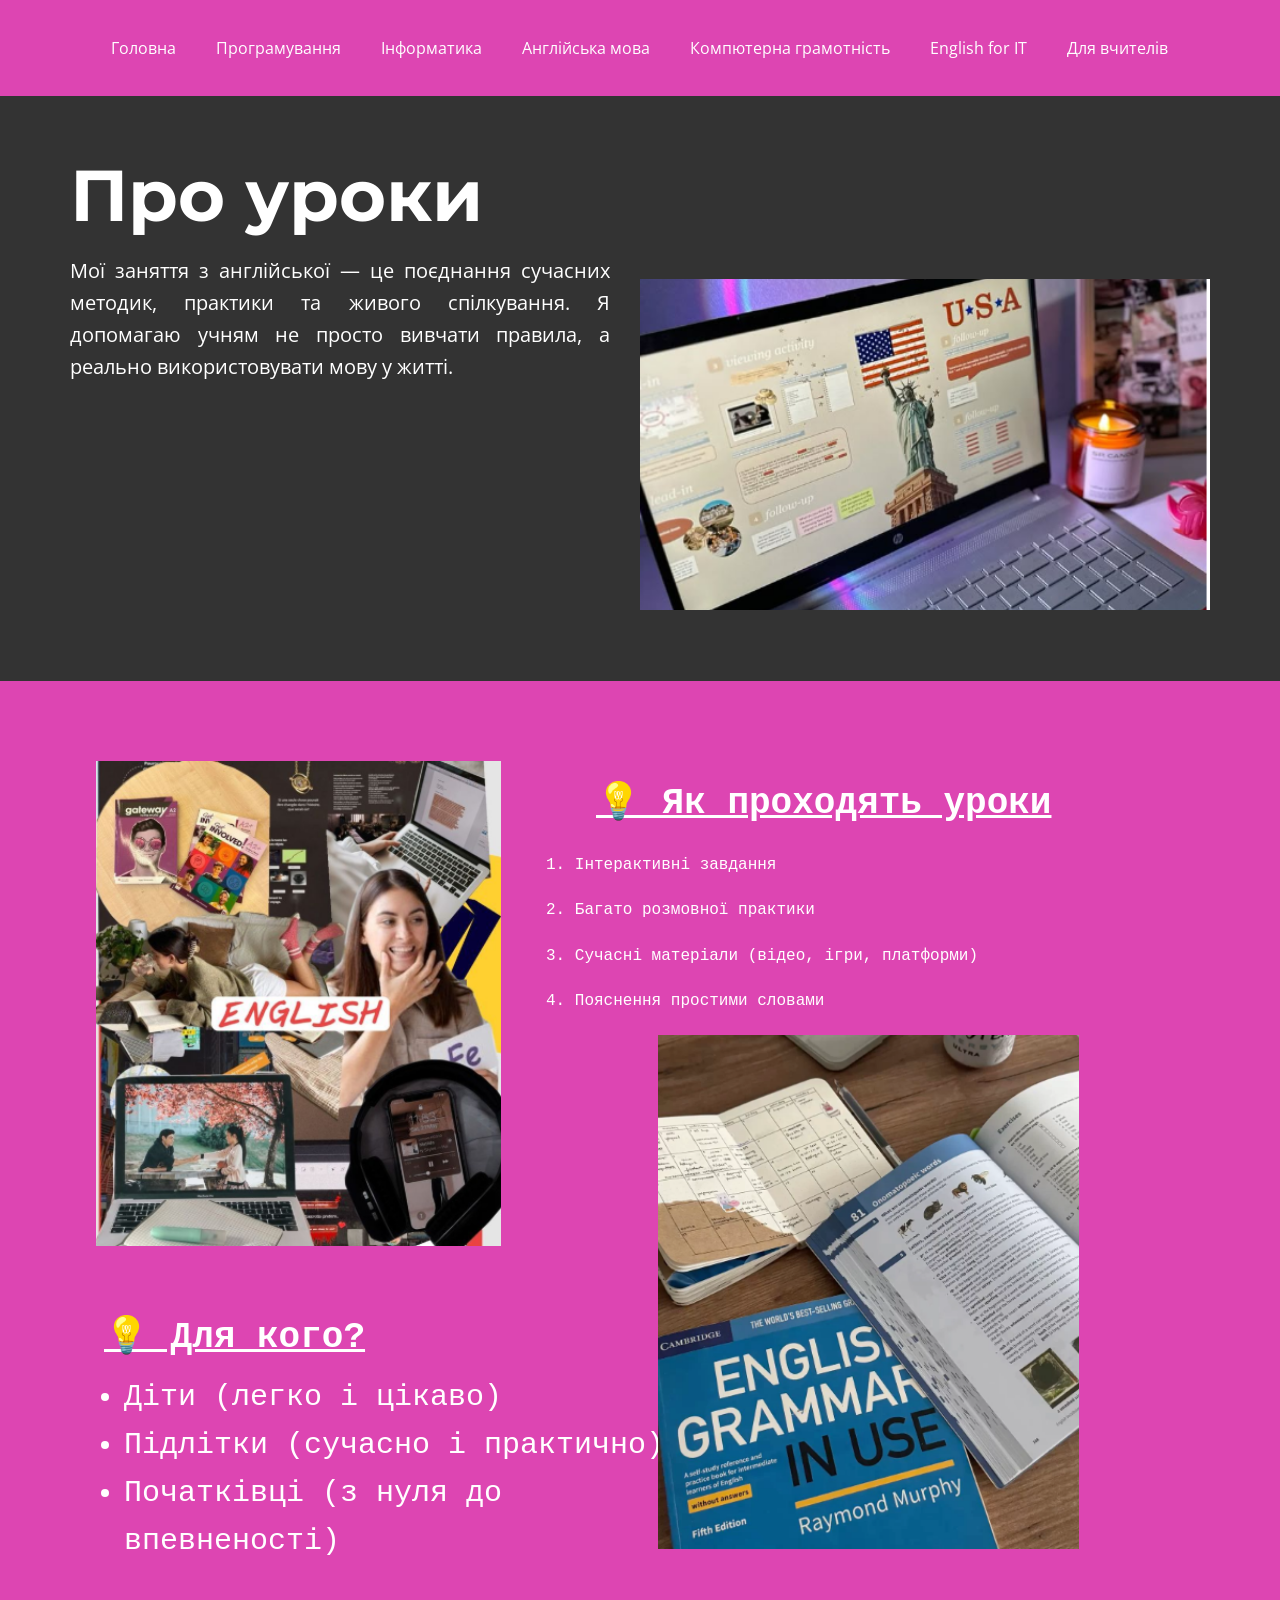
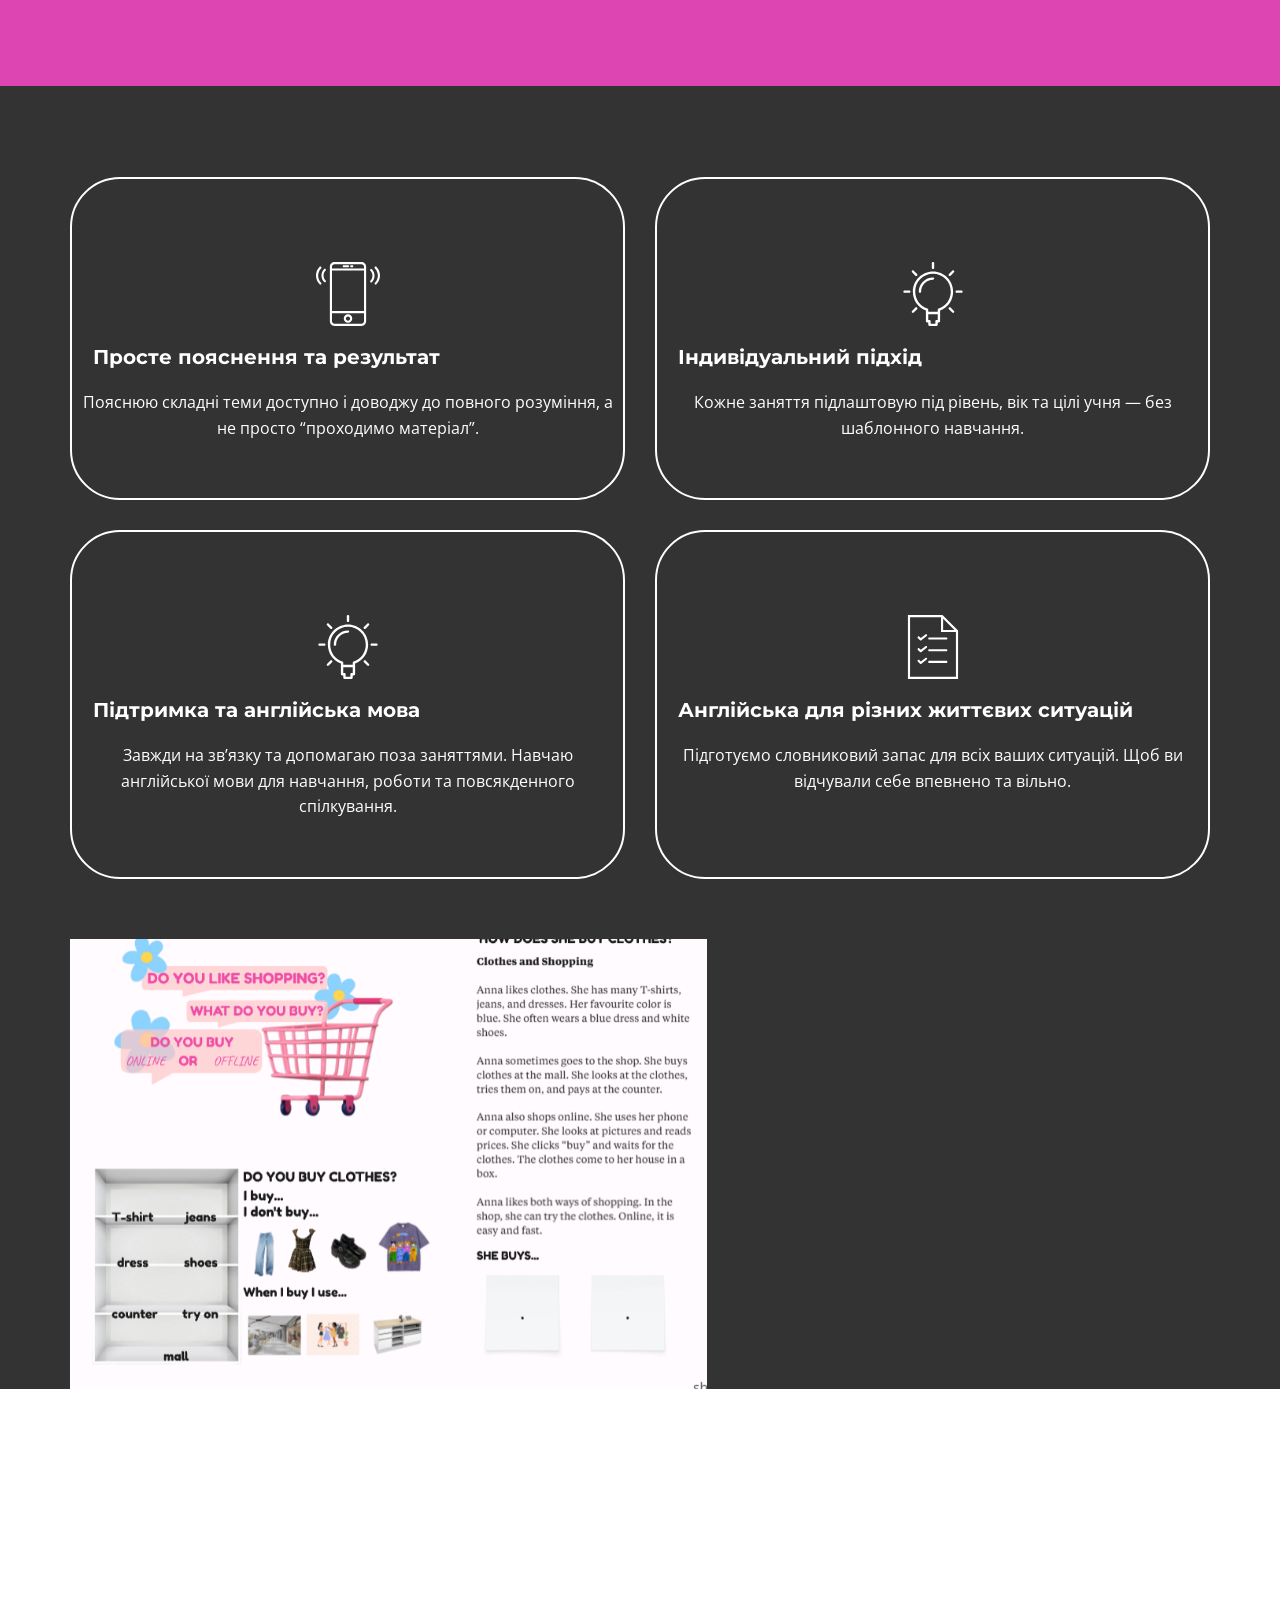
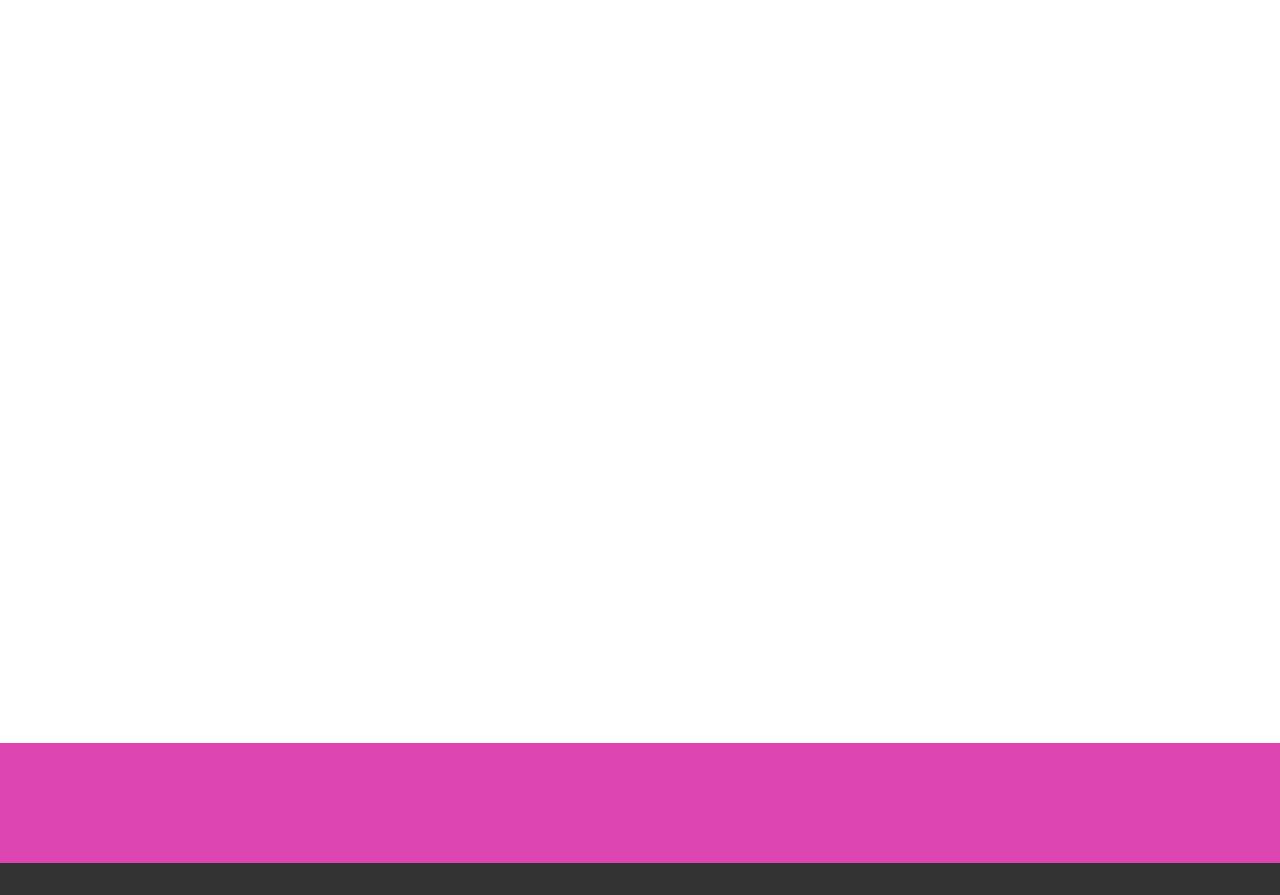
==== commit cceefe5d: "Update Англійська-мова.html" ====
--- a/Англійська-мова.html
+++ b/Англійська-мова.html
@@ -85,35 +85,111 @@
         </div>
       </div>
     </section>
-    <section class="u-clearfix u-color-var u-section-2" id="block-10">
-      <div class="u-clearfix u-sheet u-valign-middle-lg u-valign-middle-md u-valign-middle-sm u-sheet-1">
-        <div class="data-layout-selected u-clearfix u-expanded-width u-layout-wrap u-layout-wrap-1">
-          <div class="u-layout">
-            <div class="u-layout-row">
-              <div class="u-container-style u-layout-cell u-size-24 u-layout-cell-1">
-                <div class="u-container-layout u-valign-top-lg u-valign-top-md u-valign-top-sm u-container-layout-1">
-                  <img class="u-expanded-width-xs u-image u-image-default u-image-1" src="images/image-4.png" alt="" data-image-width="379" data-image-height="454">
-                  <h5 class="u-custom-font u-font-courier-new u-text u-text-1">💡​Для кого?</h5>
-                  <ul class="u-custom-font u-font-courier-new u-text u-text-2">
-                    <li> діти (легко і цікаво) </li>
-                    <li> підлітки (сучасно і практично) </li>
-                    <li> початківці (з нуля до впевненості)</li>
-                  </ul>
-                </div>
-              </div>
-              <div class="u-align-left u-container-align-left u-container-style u-layout-cell u-size-36 u-layout-cell-2">
-                <div class="u-container-layout u-valign-top-sm u-container-layout-2">
-                  <p class="u-custom-font u-font-courier-new u-text u-text-3"><span style="font-weight: 700;">💡<span style="text-decoration: underline !important;"><span style="font-size: 2.25rem;">Як проходять уроки </span></span></span>
-                    <br>1. Інтерактивні завдання <br>2. Багато розмовної практики <br>3. Сучасні матеріали (відео, ігри, платформи) <br>4. Пояснення простими словами 
-                  </p>
-                  <img class="u-image u-image-default u-image-2" src="images/image-5.png" alt="" data-image-width="402" data-image-height="491">
-                </div>
-              </div>
-            </div>
-          </div>
+  <section class="u-clearfix u-color-var u-section-2" id="block-10">
+
+  <style>
+    /* Общие стили */
+    .u-section-2 .u-image-1,
+    .u-section-2 .u-image-2 {
+      display: block;
+      max-width: 100%;
+      height: auto;
+      margin: 0 auto 20px auto;
+    }
+
+    .u-section-2 .u-container-layout-1,
+    .u-section-2 .u-container-layout-2 {
+      padding: 20px;
+    }
+
+    /* МОБИЛЬНАЯ ВЕРСИЯ */
+    @media (max-width: 767px) {
+
+      .u-section-2 .u-layout-row {
+        display: flex;
+        flex-direction: column;
+      }
+
+      .u-section-2 .u-layout-cell {
+        width: 100% !important;
+      }
+
+      .u-section-2 .u-container-layout-1,
+      .u-section-2 .u-container-layout-2 {
+        padding: 15px !important;
+      }
+
+      .u-section-2 .u-image-1,
+      .u-section-2 .u-image-2 {
+        width: 100% !important;
+        height: auto !important;
+        margin-bottom: 15px;
+      }
+
+      .u-section-2 .u-text-1,
+      .u-section-2 .u-text-3 {
+        font-size: 20px !important;
+        margin-top: 10px;
+        margin-bottom: 10px;
+        text-align: left;
+      }
+
+      .u-section-2 .u-text-2,
+      .u-section-2 .u-text-4 {
+        font-size: 16px !important;
+        line-height: 1.6;
+      }
+    }
+  </style>
+
+  <div class="u-clearfix u-sheet u-sheet-1">
+    <div class="data-layout-selected u-clearfix u-expanded-width u-layout-wrap u-layout-wrap-1">
+      <div class="u-layout">
+        <div class="u-layout-row">
+
+          <!-- Левая колонка -->
+          <div class="u-container-style u-layout-cell u-size-24 u-layout-cell-1">
+            <div class="u-container-layout u-container-layout-1">
+              <img class="u-image u-image-default u-image-1" src="images/image-4.png" alt="">
+              
+              <h5 class="u-custom-font u-font-courier-new u-text u-text-1">
+                💡 Для кого?
+              </h5>
+
+              <ul class="u-custom-font u-font-courier-new u-text u-text-2">
+                <li>Діти (легко і цікаво)</li>
+                <li>Підлітки (сучасно і практично)</li>
+                <li>Початківці (з нуля до впевненості)</li>
+              </ul>
+            </div>
+          </div>
+
+          <!-- Правая колонка -->
+          <div class="u-align-left u-container-style u-layout-cell u-size-36 u-layout-cell-2">
+            <div class="u-container-layout u-container-layout-2">
+              
+              <p class="u-custom-font u-font-courier-new u-text u-text-3">
+                <span style="font-weight:700; text-decoration: underline; font-size: 2.25rem;">
+                  💡 Як проходять уроки
+                </span>
+              </p>
+
+              <div class="u-custom-font u-font-courier-new u-text u-text-4">
+                <p>1. Інтерактивні завдання</p>
+                <p>2. Багато розмовної практики</p>
+                <p>3. Сучасні матеріали (відео, ігри, платформи)</p>
+                <p>4. Пояснення простими словами</p>
+              </div>
+
+              <img class="u-image u-image-default u-image-2" src="images/image-5.png" alt="">
+            </div>
+          </div>
+
         </div>
       </div>
-    </section>
+    </div>
+  </div>
+</section>
     <section class="u-clearfix u-section-3" id="block-11">
       <div class="u-clearfix u-sheet u-valign-middle-lg u-valign-middle-md u-valign-middle-sm u-valign-middle-xs u-sheet-1">
         <div class="u-expanded-width u-list u-list-1">
@@ -235,4 +311,4 @@
     <footer class="u-align-center u-clearfix u-color-var u-container-align-center u-footer u-footer" id="footer"><div class="u-clearfix u-sheet u-sheet-1"></div></footer>
     <section class="u-backlink u-clearfix u-grey-80"></section>
   
-</body></html>+</body></html>
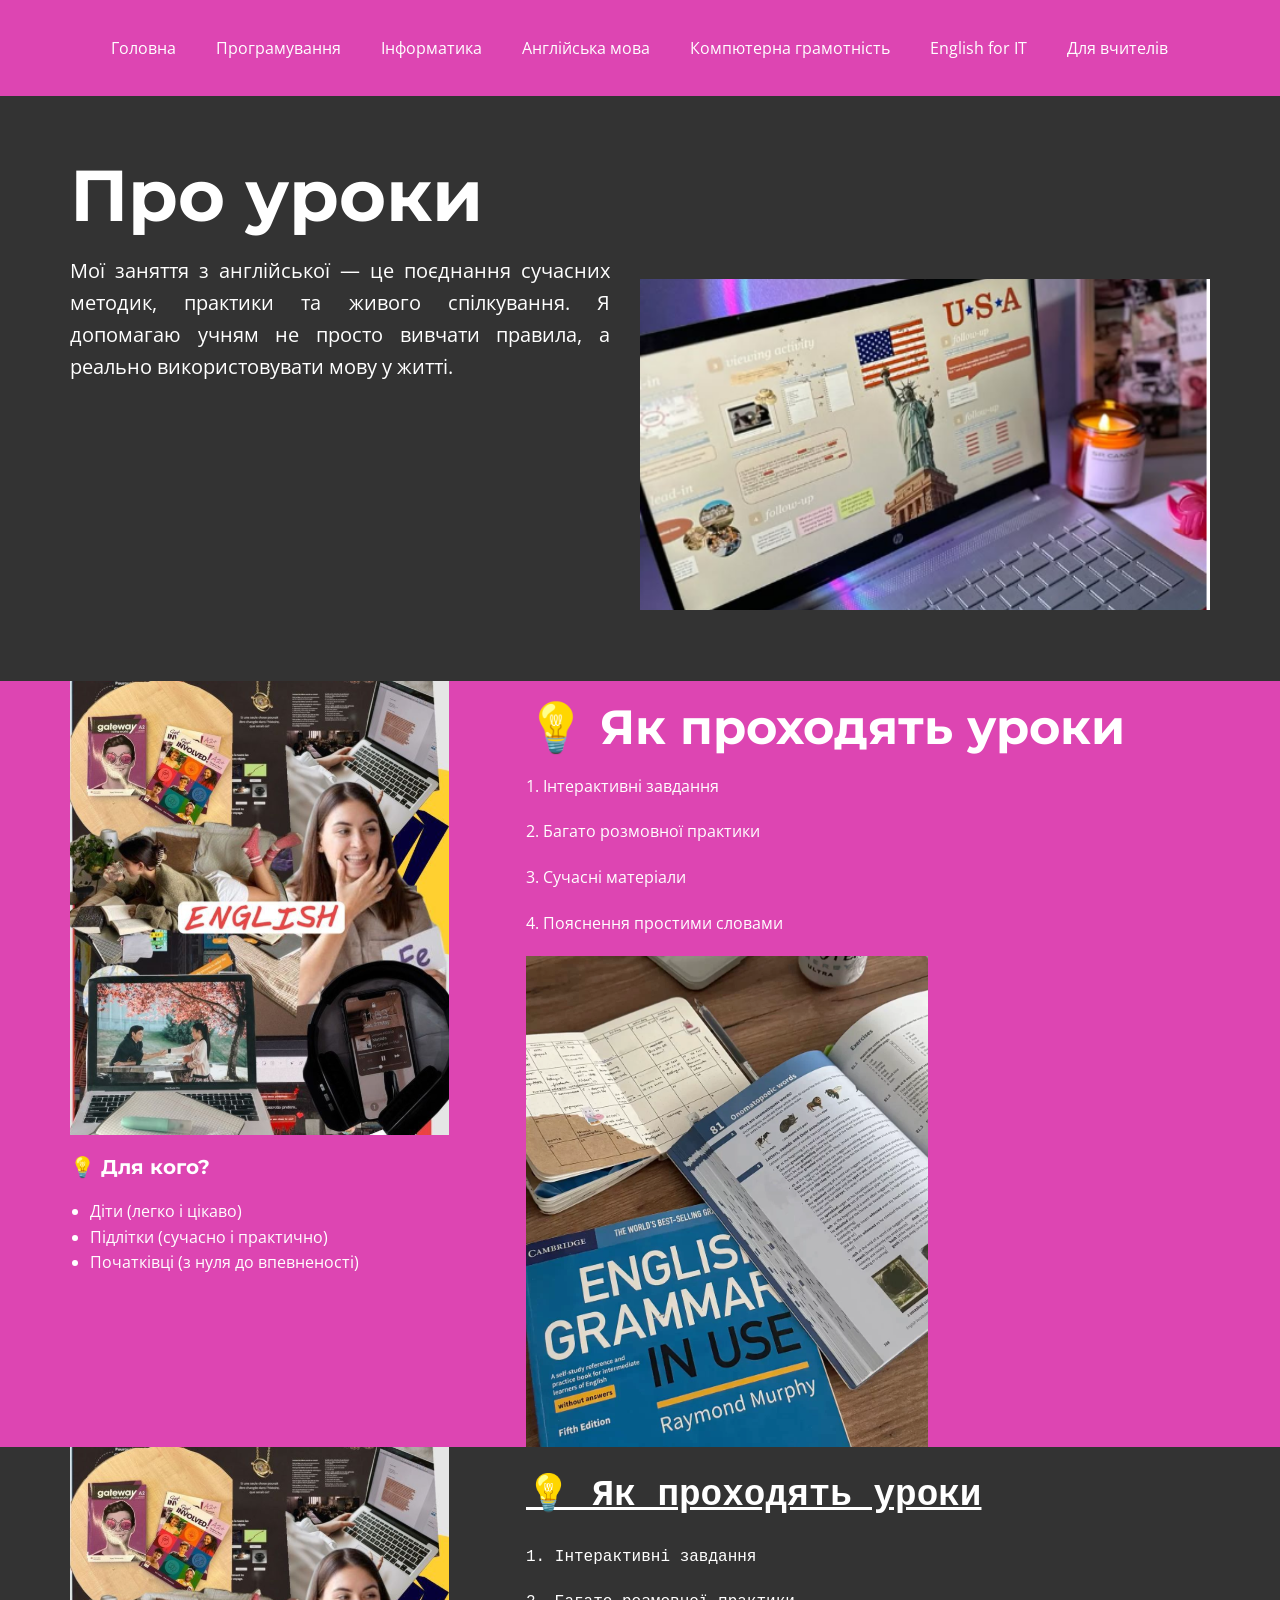
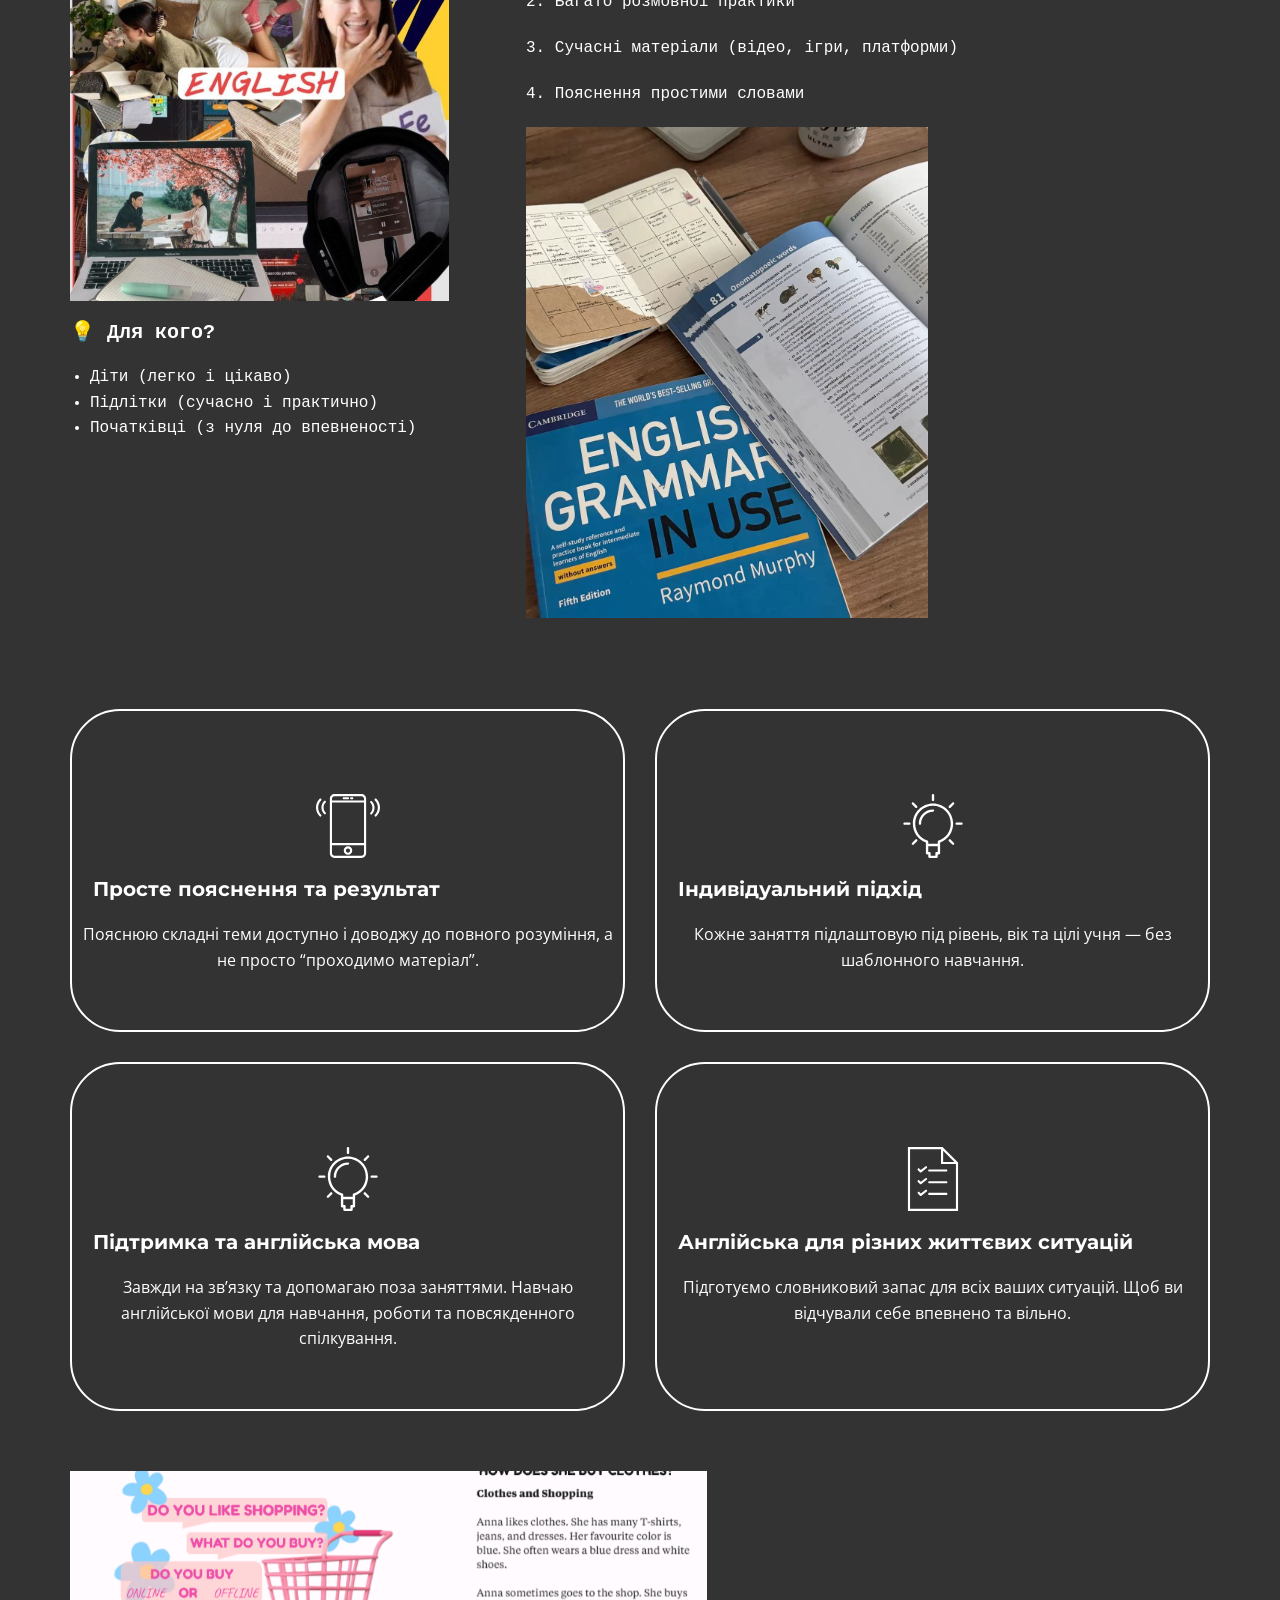
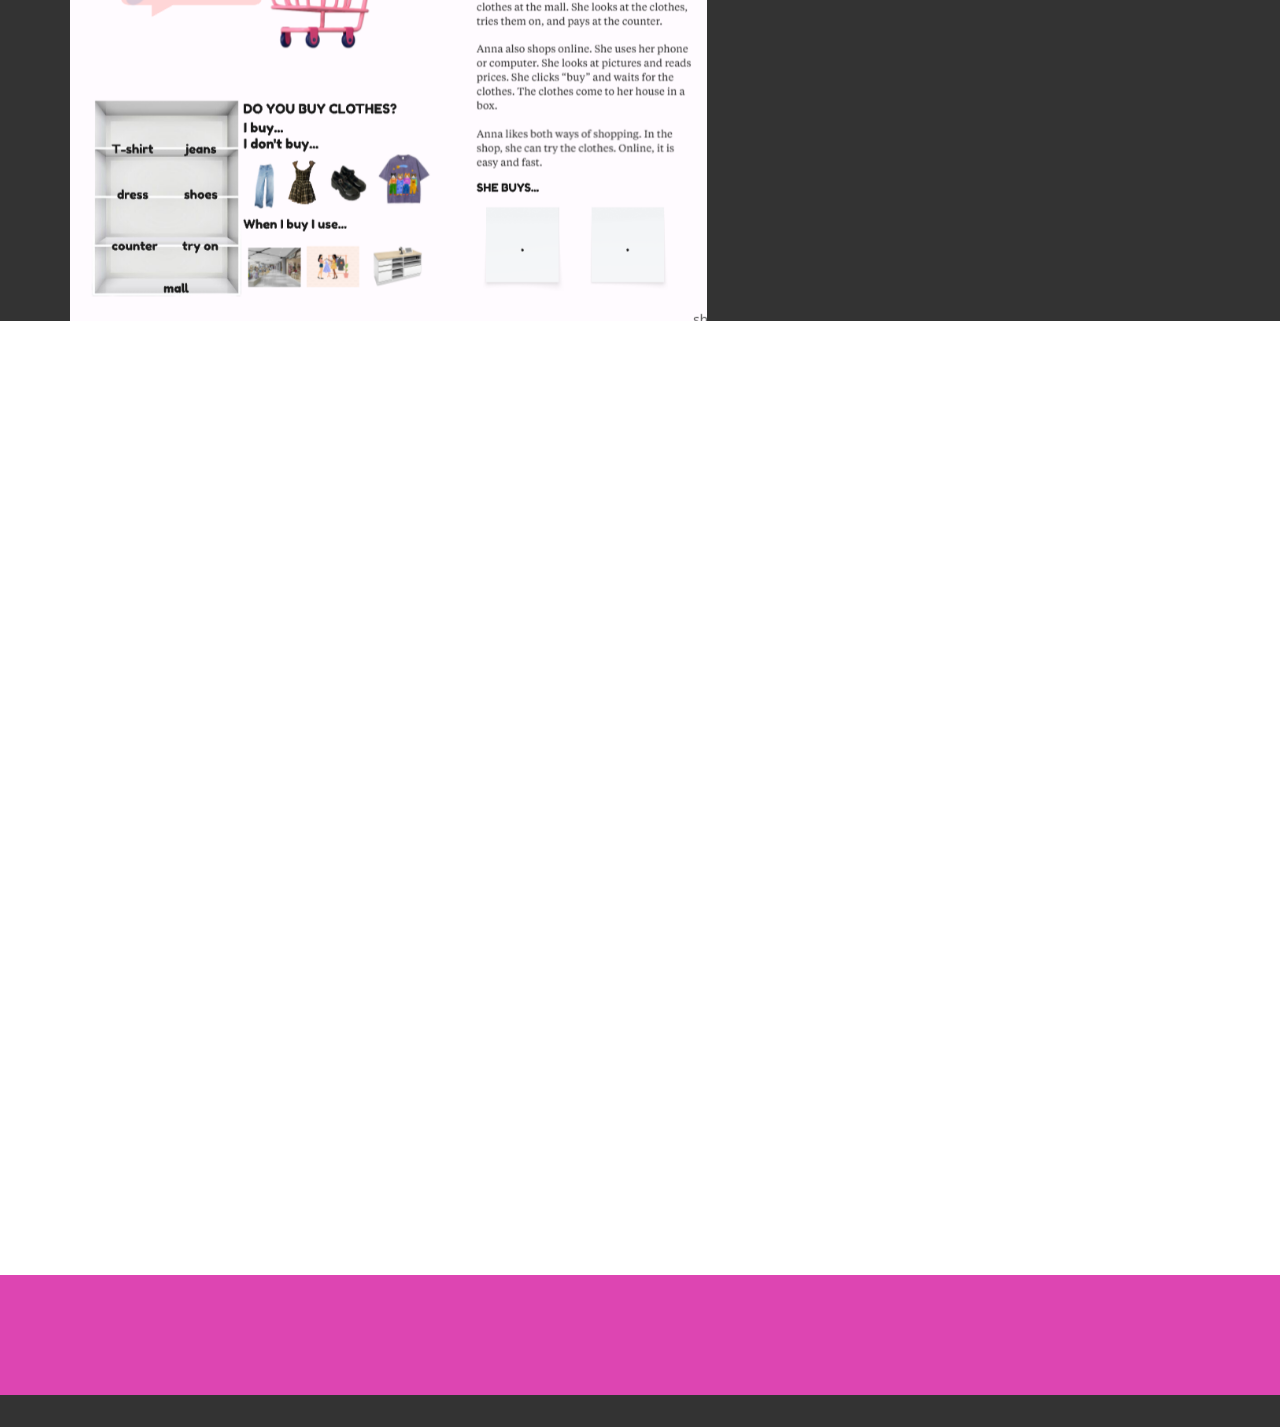
==== commit c414048d: "Update Англійська-мова.html" ====
--- a/Англійська-мова.html
+++ b/Англійська-мова.html
@@ -85,62 +85,100 @@
         </div>
       </div>
     </section>
-  <section class="u-clearfix u-color-var u-section-2" id="block-10">
+<section class="u-clearfix u-color-var u-section-2" id="block-10">
 
   <style>
-    /* Общие стили */
-    .u-section-2 .u-image-1,
-    .u-section-2 .u-image-2 {
-      display: block;
+    /* Фикс от наезда */
+    .u-section-2 .u-layout-row {
+      display: flex;
+      flex-wrap: wrap !important;
+    }
+
+    .u-section-2 .u-layout-cell {
+      display: block !important;
+    }
+
+    .u-section-2 img {
       max-width: 100%;
       height: auto;
-      margin: 0 auto 20px auto;
-    }
-
-    .u-section-2 .u-container-layout-1,
-    .u-section-2 .u-container-layout-2 {
-      padding: 20px;
-    }
-
-    /* МОБИЛЬНАЯ ВЕРСИЯ */
+      display: block;
+    }
+
+    .u-section-2 .u-text,
+    .u-section-2 ul,
+    .u-section-2 li {
+      position: relative !important;
+      z-index: 2;
+    }
+
+    /* МОБИЛКА */
     @media (max-width: 767px) {
 
       .u-section-2 .u-layout-row {
-        display: flex;
-        flex-direction: column;
+        display: block !important;
       }
 
       .u-section-2 .u-layout-cell {
         width: 100% !important;
+        margin-bottom: 25px;
       }
 
       .u-section-2 .u-container-layout-1,
       .u-section-2 .u-container-layout-2 {
-        padding: 15px !important;
+        padding: 10px !important;
       }
 
       .u-section-2 .u-image-1,
       .u-section-2 .u-image-2 {
         width: 100% !important;
-        height: auto !important;
-        margin-bottom: 15px;
-      }
-
-      .u-section-2 .u-text-1,
-      .u-section-2 .u-text-3 {
-        font-size: 20px !important;
-        margin-top: 10px;
-        margin-bottom: 10px;
-        text-align: left;
-      }
-
-      .u-section-2 .u-text-2,
-      .u-section-2 .u-text-4 {
-        font-size: 16px !important;
-        line-height: 1.6;
+        margin: 0 0 15px 0;
+      }
+
+      /* Убираем абсолютные позиции Nicepage */
+      .u-section-2 * {
+        position: static !important;
+        transform: none !important;
+      }
+
+      .u-section-2 .u-text-3 span {
+        font-size: 22px !important;
       }
     }
   </style>
+
+  <div class="u-clearfix u-sheet">
+    <div class="u-layout-wrap">
+      <div class="u-layout">
+        <div class="u-layout-row">
+
+          <div class="u-layout-cell u-size-24">
+            <div class="u-container-layout">
+              <img src="images/image-4.png" alt="">
+              <h5>💡 Для кого?</h5>
+              <ul>
+                <li>Діти (легко і цікаво)</li>
+                <li>Підлітки (сучасно і практично)</li>
+                <li>Початківці (з нуля до впевненості)</li>
+              </ul>
+            </div>
+          </div>
+
+          <div class="u-layout-cell u-size-36">
+            <div class="u-container-layout">
+              <h2>💡 Як проходять уроки</h2>
+              <p>1. Інтерактивні завдання</p>
+              <p>2. Багато розмовної практики</p>
+              <p>3. Сучасні матеріали</p>
+              <p>4. Пояснення простими словами</p>
+              <img src="images/image-5.png" alt="">
+            </div>
+          </div>
+
+        </div>
+      </div>
+    </div>
+  </div>
+</section>
 
   <div class="u-clearfix u-sheet u-sheet-1">
     <div class="data-layout-selected u-clearfix u-expanded-width u-layout-wrap u-layout-wrap-1">
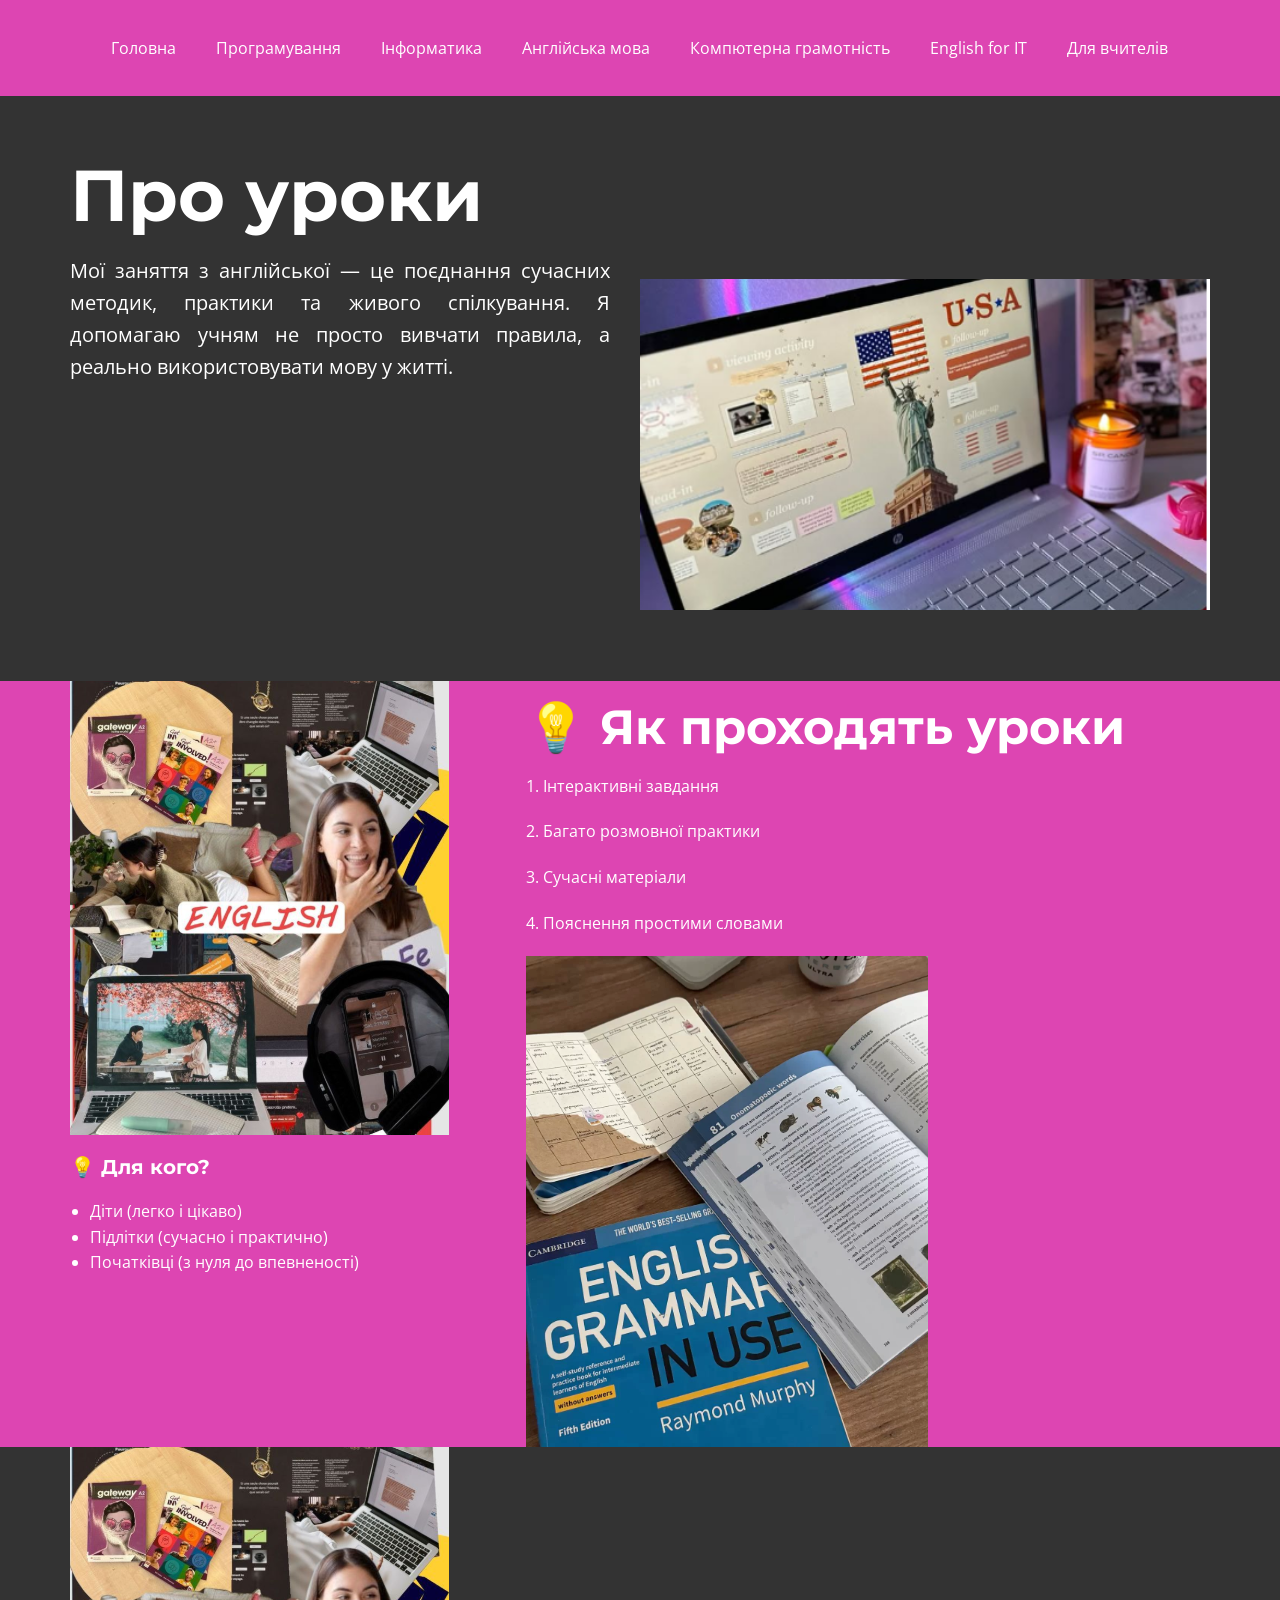
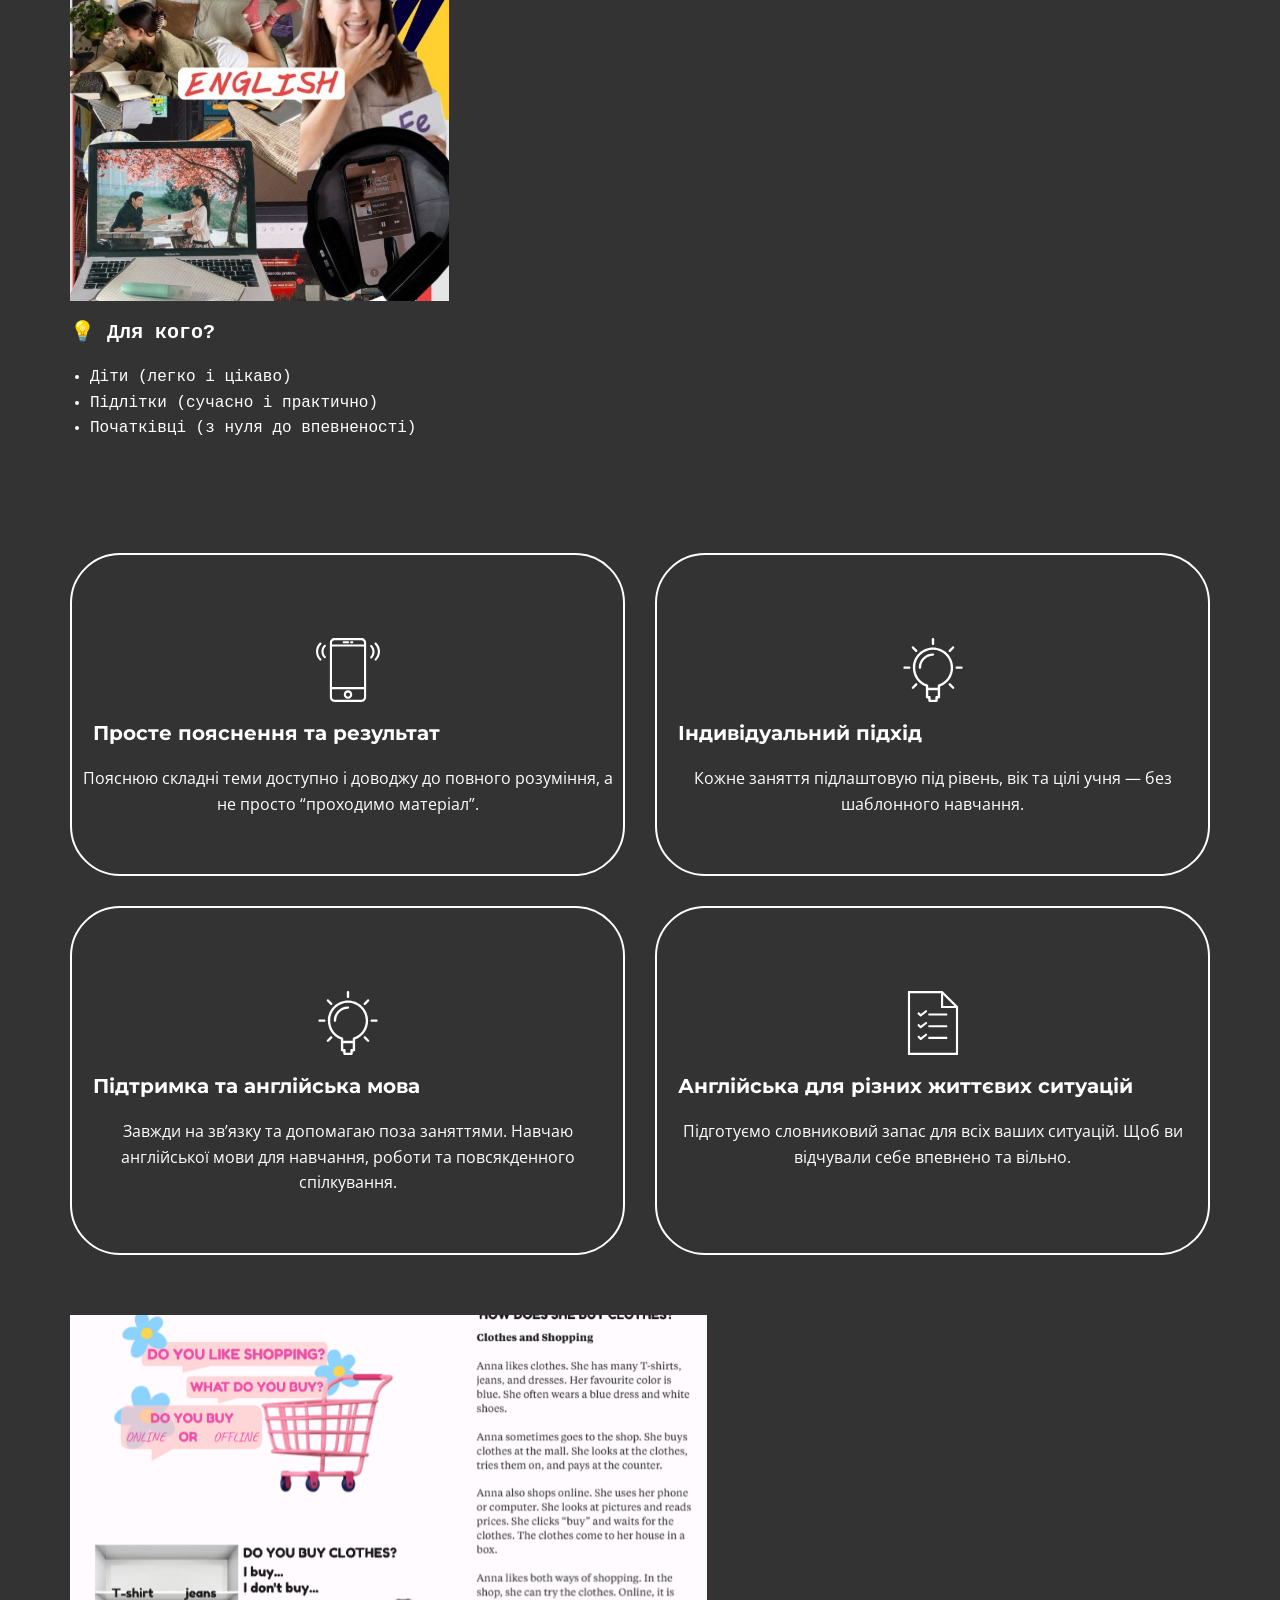
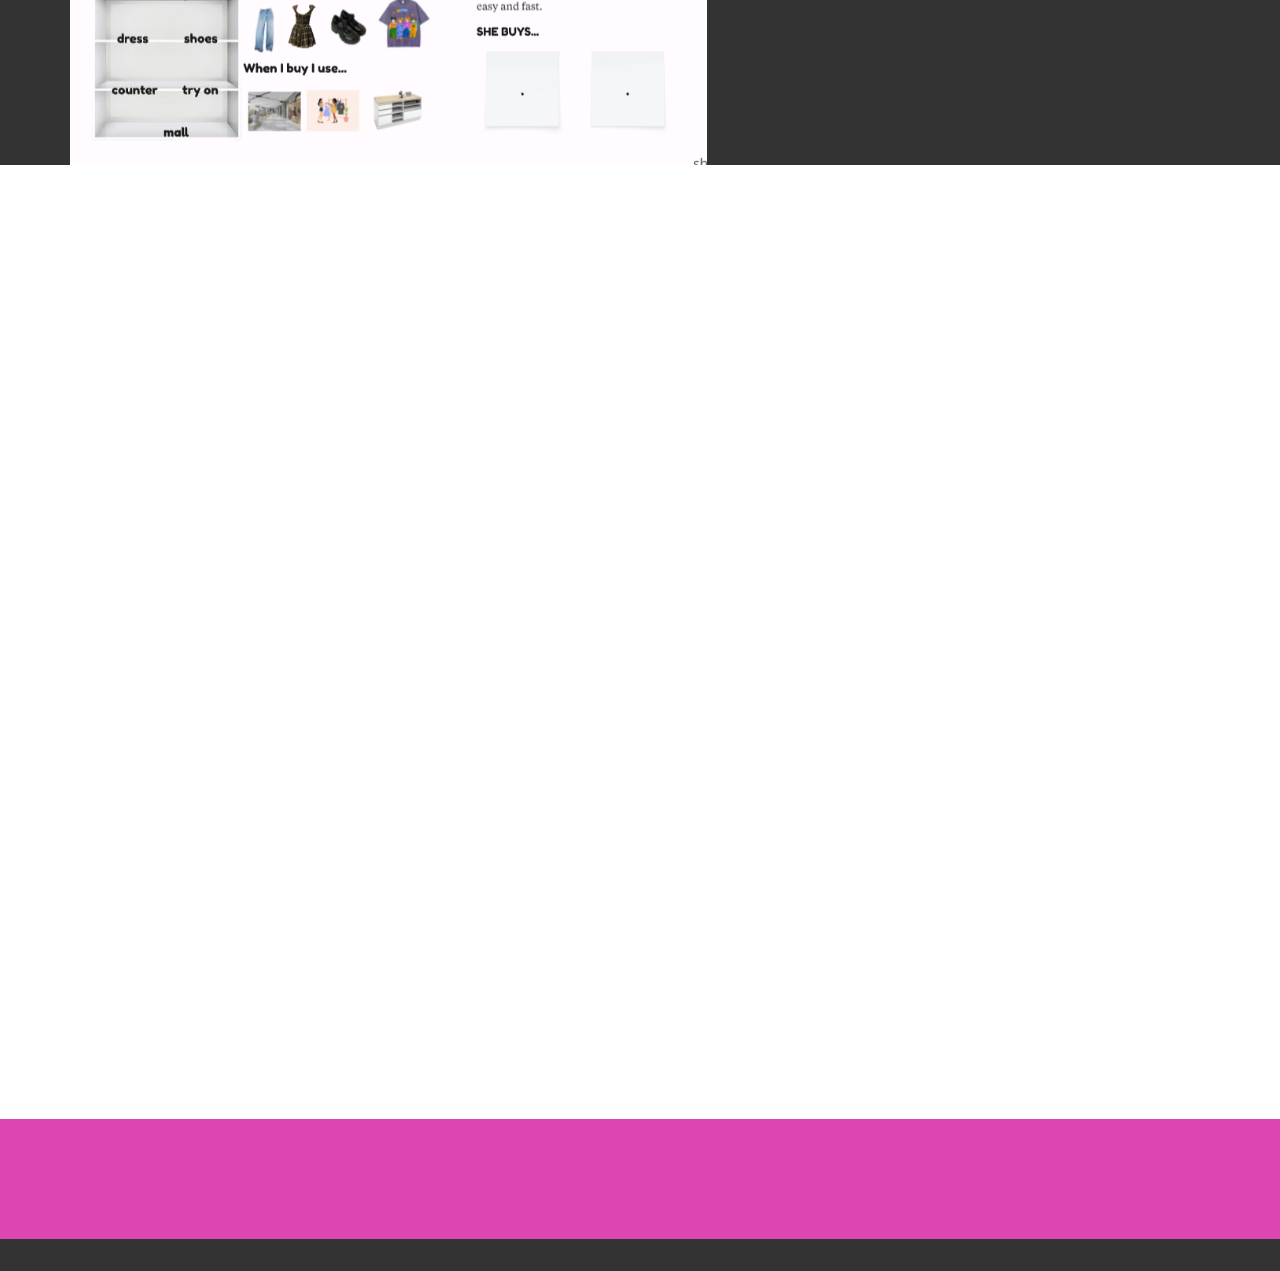
==== commit 3a3788be: "Update Англійська-мова.html" ====
--- a/Англійська-мова.html
+++ b/Англійська-мова.html
@@ -202,26 +202,7 @@
             </div>
           </div>
 
-          <!-- Правая колонка -->
-          <div class="u-align-left u-container-style u-layout-cell u-size-36 u-layout-cell-2">
-            <div class="u-container-layout u-container-layout-2">
-              
-              <p class="u-custom-font u-font-courier-new u-text u-text-3">
-                <span style="font-weight:700; text-decoration: underline; font-size: 2.25rem;">
-                  💡 Як проходять уроки
-                </span>
-              </p>
-
-              <div class="u-custom-font u-font-courier-new u-text u-text-4">
-                <p>1. Інтерактивні завдання</p>
-                <p>2. Багато розмовної практики</p>
-                <p>3. Сучасні матеріали (відео, ігри, платформи)</p>
-                <p>4. Пояснення простими словами</p>
-              </div>
-
-              <img class="u-image u-image-default u-image-2" src="images/image-5.png" alt="">
-            </div>
-          </div>
+       
 
         </div>
       </div>
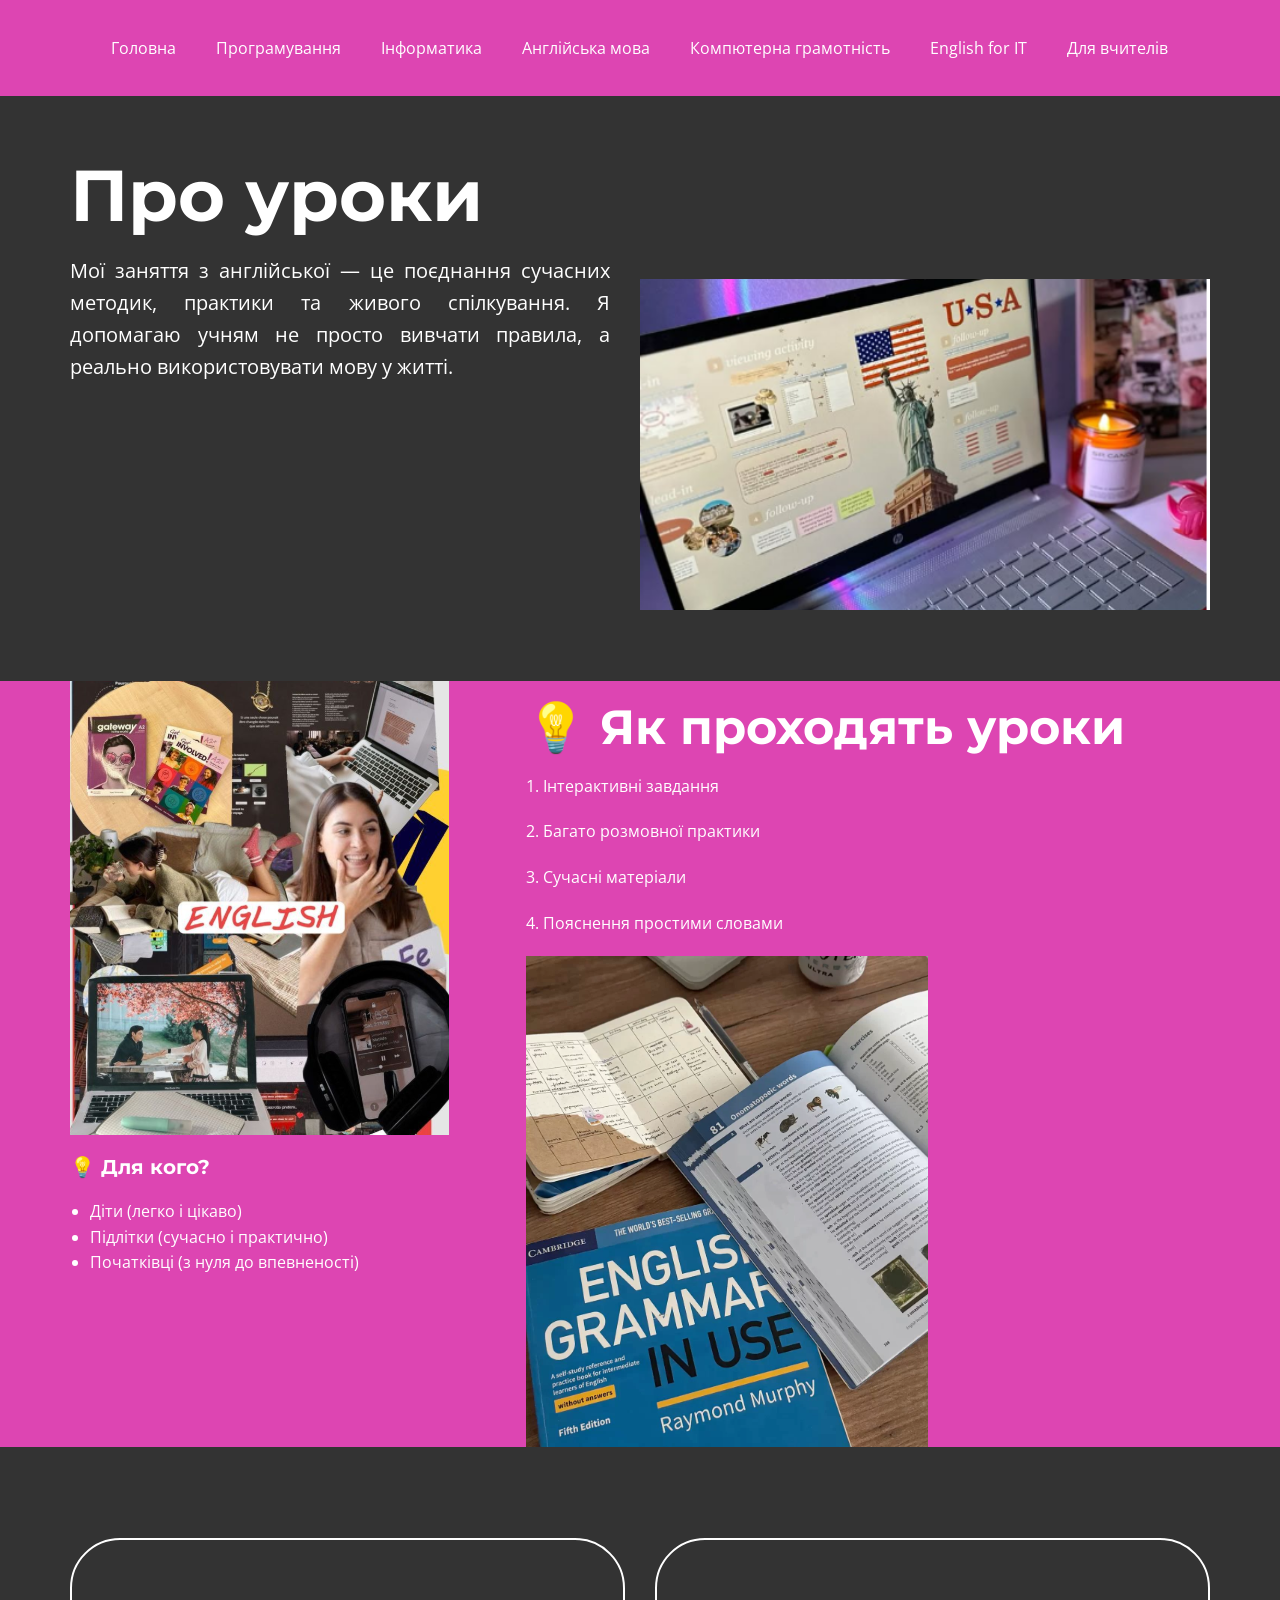
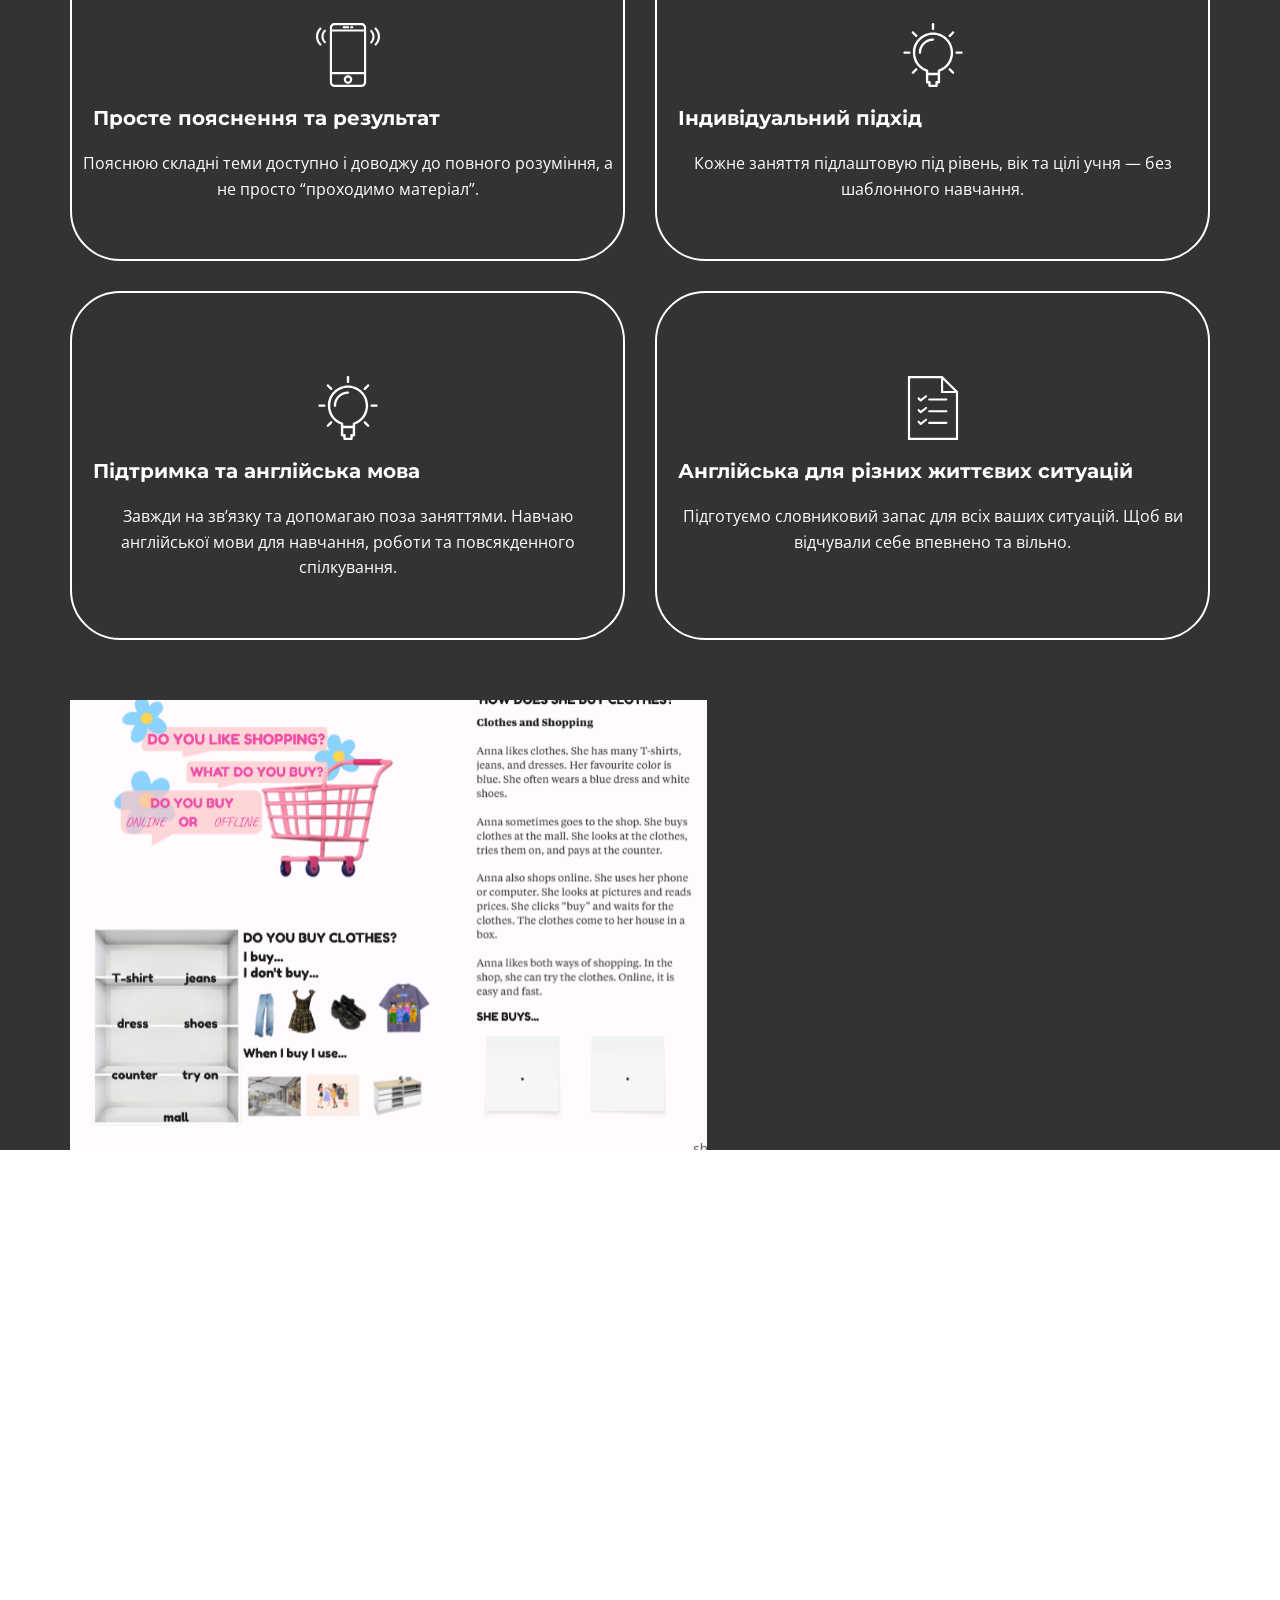
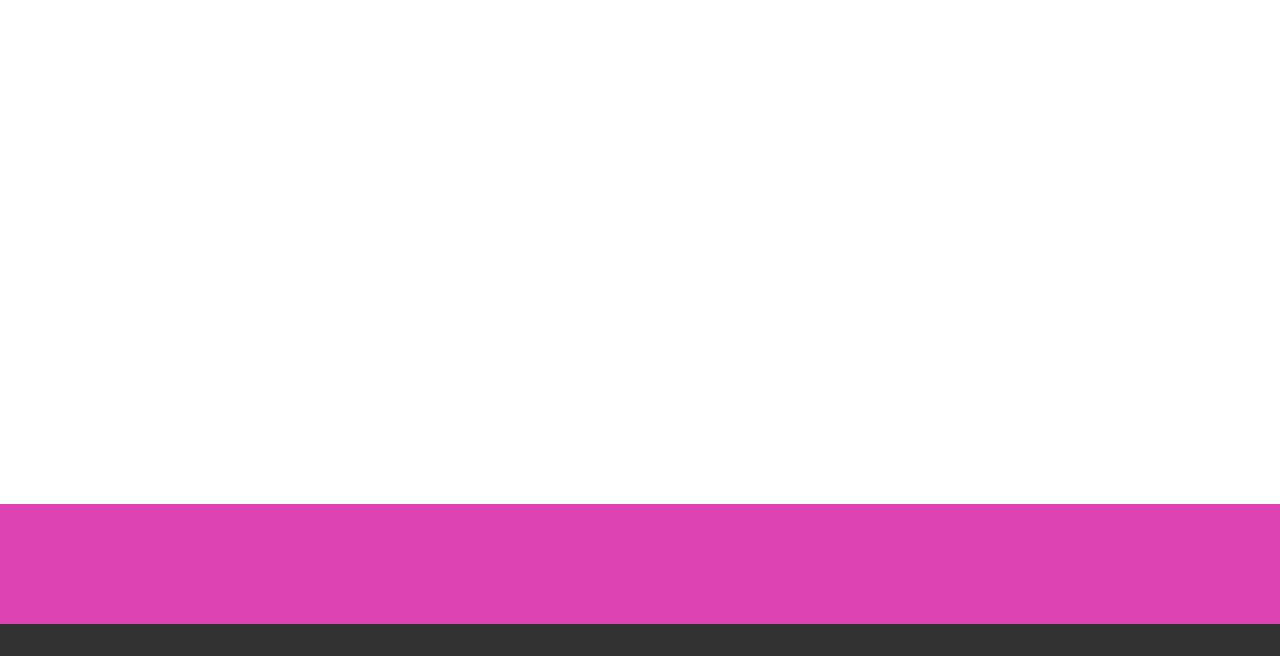
==== commit 7b225d70: "Update Англійська-мова.html" ====
--- a/Англійська-мова.html
+++ b/Англійська-мова.html
@@ -185,22 +185,7 @@
       <div class="u-layout">
         <div class="u-layout-row">
 
-          <!-- Левая колонка -->
-          <div class="u-container-style u-layout-cell u-size-24 u-layout-cell-1">
-            <div class="u-container-layout u-container-layout-1">
-              <img class="u-image u-image-default u-image-1" src="images/image-4.png" alt="">
-              
-              <h5 class="u-custom-font u-font-courier-new u-text u-text-1">
-                💡 Для кого?
-              </h5>
-
-              <ul class="u-custom-font u-font-courier-new u-text u-text-2">
-                <li>Діти (легко і цікаво)</li>
-                <li>Підлітки (сучасно і практично)</li>
-                <li>Початківці (з нуля до впевненості)</li>
-              </ul>
-            </div>
-          </div>
+       
 
        
 
